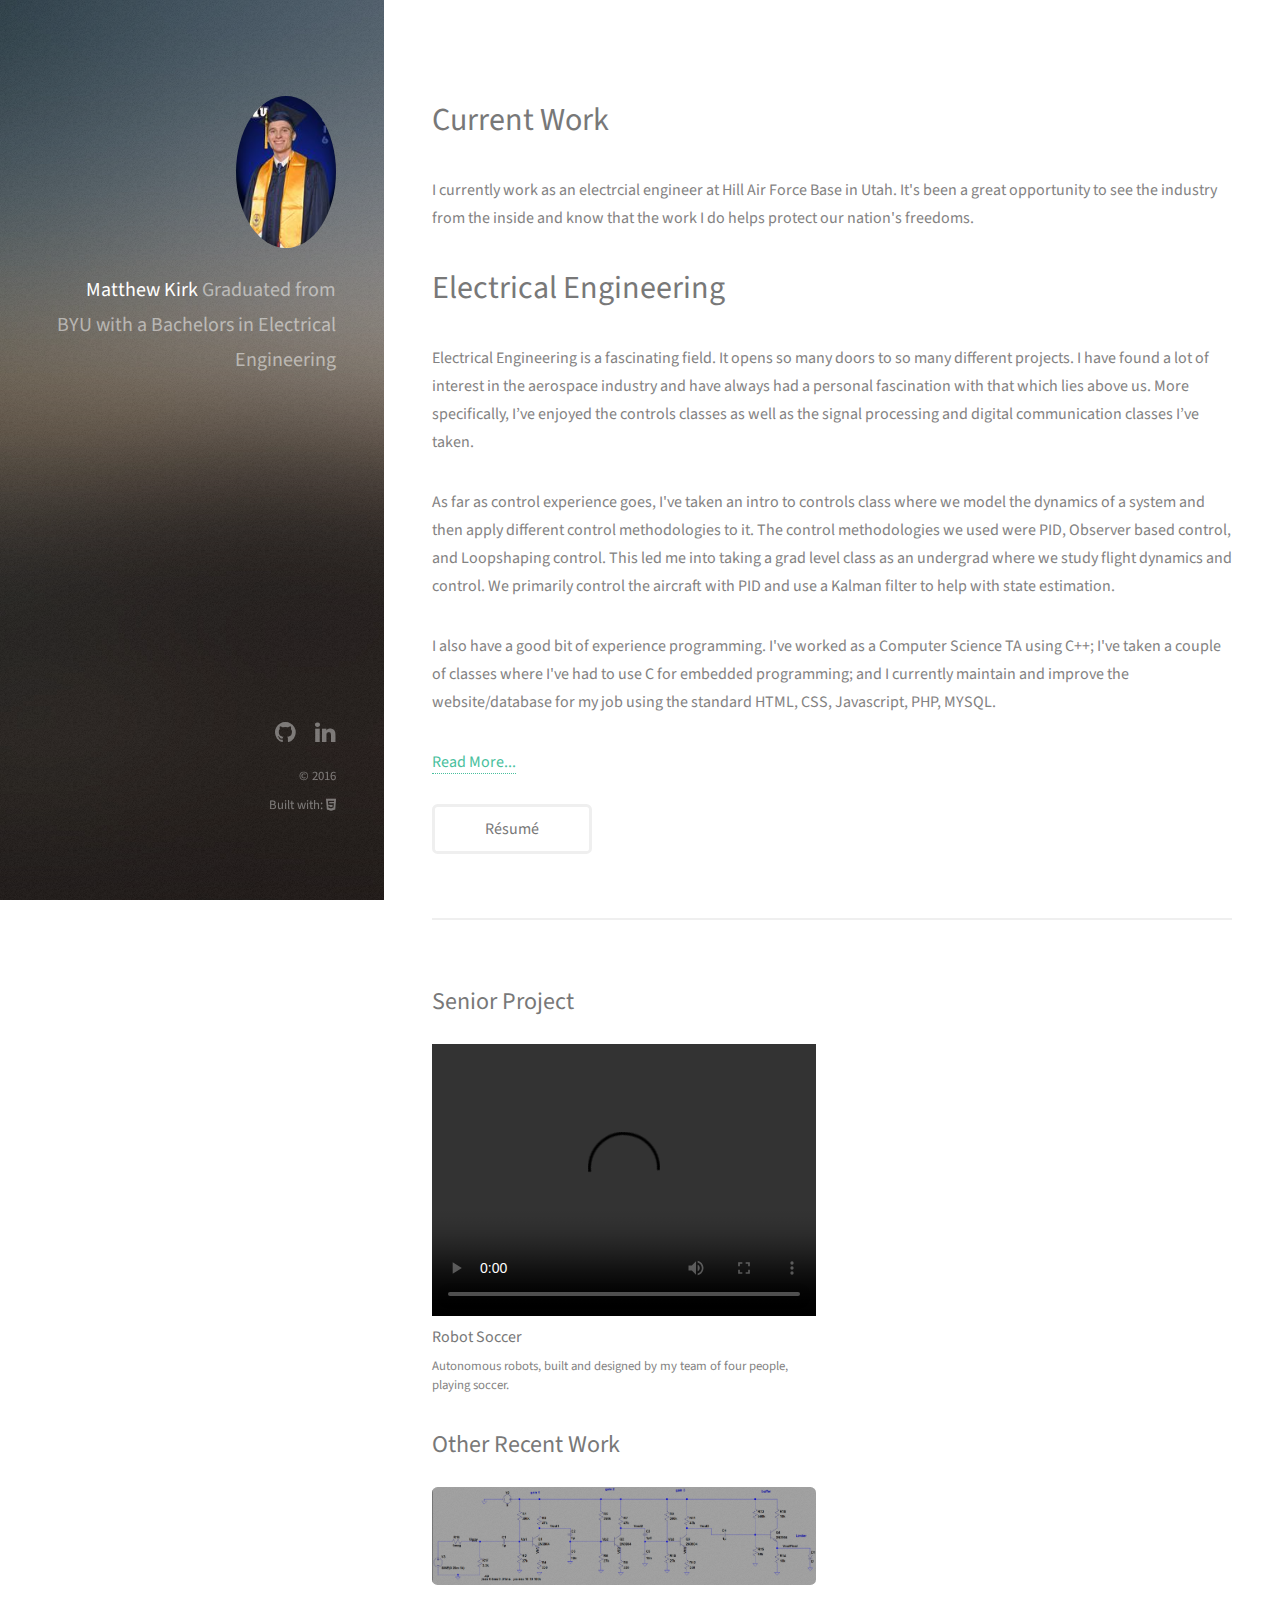
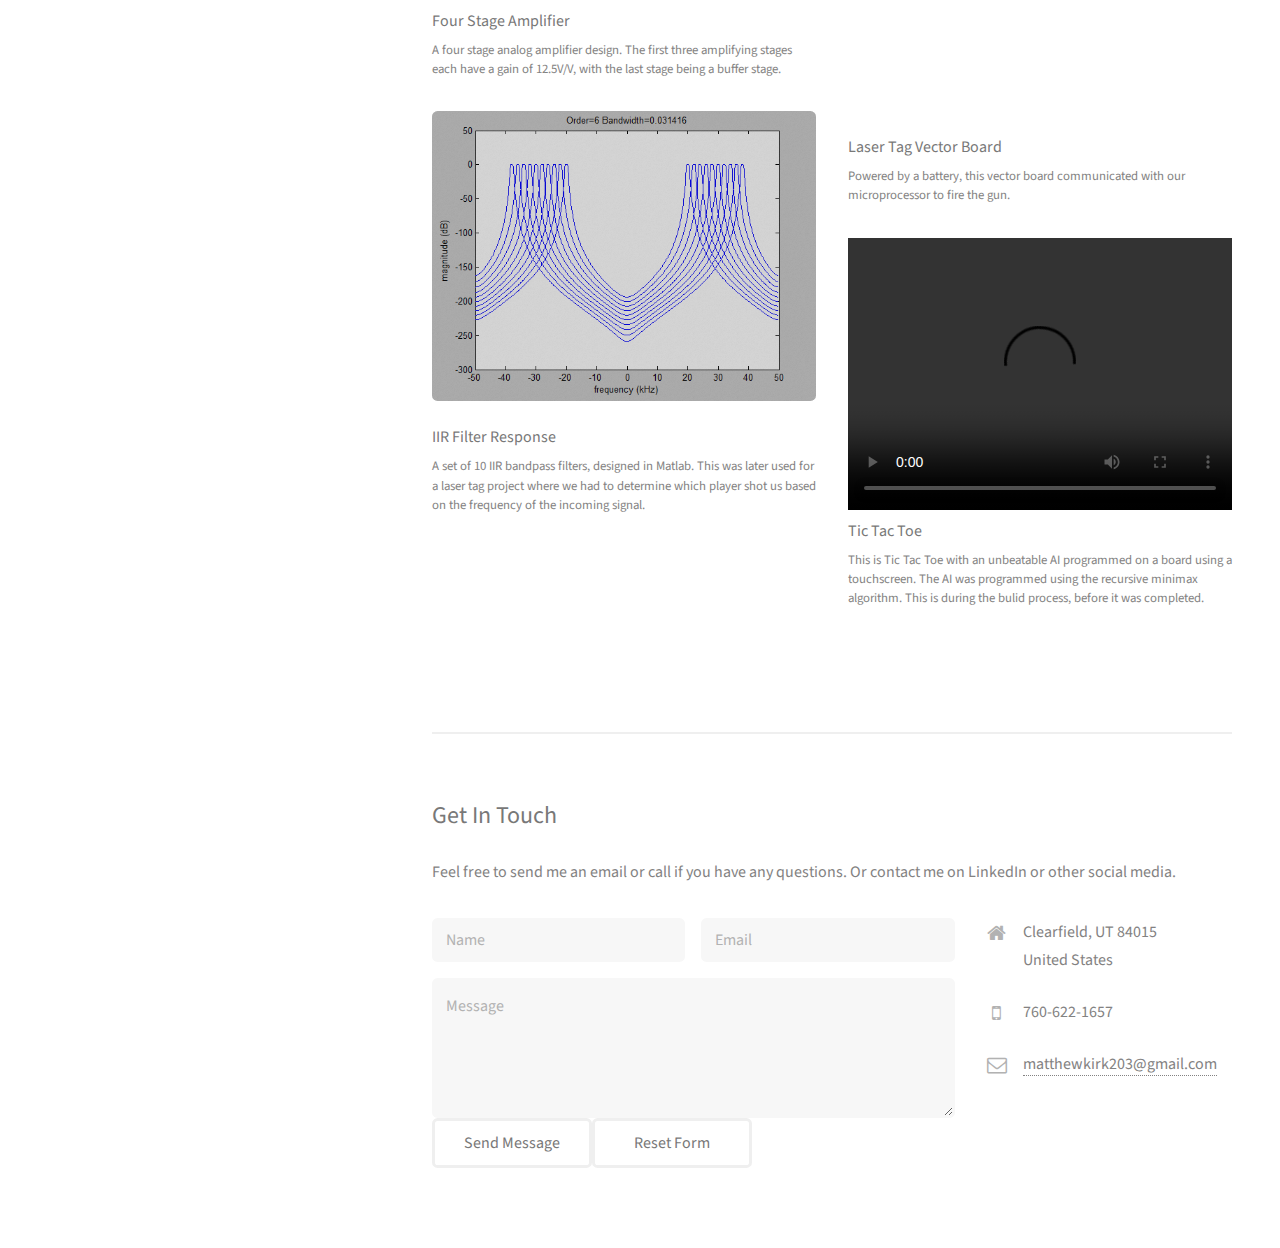
==== index.html @ 2cf7f34d "Initial Commit" ====
<!DOCTYPE HTML>
<!--
	Strata by HTML5 UP
	html5up.net | @n33co
	Free for personal and commercial use under the CCA 3.0 license (html5up.net/license)
-->
<html>
	<head>
	<script src="https://ajax.googleapis.com/ajax/libs/jquery/1.12.0/jquery.min.js"></script>
		<title>Matthew Kirk</title>
		<link rel="icon" type="image/png" href="images/PortraitCharmander.png">
		<meta charset="utf-8" />
		<meta name="viewport" content="width=device-width, initial-scale=1" />
		<!--[if lte IE 8]><script src="assets/js/ie/html5shiv.js"></script><![endif]-->
		<link rel="stylesheet" href="assets/css/main.css" />
		<!--[if lte IE 8]><link rel="stylesheet" href="assets/css/ie8.css" /><![endif]-->
	</head>
	<body id="top">

		<!-- Header -->
			<header id="header">
				<a href="#" class="image avatar"><img src="images/grad.jpg" alt="" /></a>
				<h1><strong>Matthew Kirk</strong><br />
				Graduated from BYU with a Bachelors in Electrical Engineering</h1><br />
			</header>

		<!-- Main -->
			<div id="main">

				<!-- One -->
					<section id="one">
						<header class="major">
							<h2>Current Work</h2>
						</header>
						<p>I currently work as an electrcial engineer at Hill Air Force Base in Utah. It's been a great opportunity to see the industry from the inside and know that the work I do helps protect our nation's freedoms.</p>
						<header class="major">
							<h2>Electrical Engineering</h2>
						</header>
						<p>Electrical Engineering is a fascinating field. It opens so many doors to so many different projects. I have found a lot of interest in the aerospace industry and have always had a personal fascination with that which lies above us. More specifically, I’ve enjoyed the controls classes as well as the signal processing and digital communication classes I’ve taken.</p>
						<p>As far as control experience goes, I've taken an intro to controls class where we model the dynamics of a system and then apply different control methodologies to it. The control methodologies we used were PID, Observer based control, and Loopshaping control. This led me into taking a grad level class as an undergrad where we study flight dynamics and control. We primarily control the aircraft with PID and use a Kalman filter to help with state estimation.</p>
						<p>I also have a good bit of experience programming. I've worked as a Computer Science TA using C++; I've taken a couple of classes where I've had to use C for embedded programming; and I currently maintain and improve the website/database for my job using the standard HTML, CSS, Javascript, PHP, MYSQL.</p>
						<a id="expand" href="javascript:void(0);" onclick="$('.more').toggle();$('#expand').toggleClass('active');">Read More...</a>
						<p hidden class="more">The McKay School of Education is one of the colleges on BYU campus. I spent a lot of time working as a CSR (Computer Support Representative).</br></br>

						The primary responsibility is supporting faculty and staff when they have issues with computers and technology; this can be anything from "how do I print" to "my computer won't turn on". Naturally, this lends itself to a lot of debugging and researching problems. Sometimes we can fix the problem, but sometimes we have to consult the University IT department, as we technically exist under them, so the problem may be with one of their services. If it's a hardware problem, we fix it if we can, but we will also ship things back to the manufacturer if it is under warranty.</br></br>

						In addition to helping faculty directly, the secondary objective is to improve our work environment by automating processes with deployment tools, scripts, etc, as well as maintaining servers, keeping track of inventory/users/licenses/etc. in our database, among other more granular things.</br></br>

						Personally, I've done just about everything. I started as being in charge of security, which largely involved me changing passwords on dozens of servers as well as patching security holes caused by outdated software and packages. I also managed group security permissions in Active Directory so people would only be able to log into certain computers or have access to certain folders on the server.</br></br>

						I also worked a lot on maintaining both the front end and back end of our database. We have a PHP and MYSQL back end and use HTML, CSS, Javascript, and jQuery for the front end. I had to figure out much of it by myself as I previously had little experience in anything web development, the code was almost entirely uncommented, and the guy that built most of it was leaving. I made several improvements and fixed bugs as they showed up.</br></br>

						I've also spent a good amount of time working with deployment tools such as Casper and SCCM as well as scripting (I prefer bash scripting to batch). That involved setting up policies to install software for faculty or lab machines, or to perform various maintenance such as cleaning up files from lab machines on a scheduled basis.</br></br>

						Right now I also maintain our servers. I schedule restarts, take snapshots, and apply patches when they need it. We have Windows, Mac, and Linux servers, but we have mostly Linux servers. But I don't only do that. I still write scripts and I still maintain the database when it needs it. Since I will be leaving in April, I've entered more of a training role. I help the newer employees get acquainted with our systems and try and capture the things I've learned into our wiki.</p></br></br>

						<ul class="actions">
							<li><input type="button" value="Résumé" onClick="window.open('resume/MatthewKirkResumeW2016.pdf');"></li>
						</ul>
					</section>

				<!-- Two -->
					<section id="two">
						<h2>Senior Project</h2>
						<div class="row">
							<article class="6u 12u$(xsmall) work-item">
								<video width="100%" height="272" controls>
									<source src="images/tictactoe.mp4" type="video/mp4">
									No video :(
								</video>
								<h3>Robot Soccer</h3>
								<p>Autonomous robots, built and designed by my team of four people, playing soccer.</p>
							</article>
						</div>
						<h2>Other Recent Work</h2>
						<div class="row">
							<article class="6u$ 12u$(xsmall) work-item">
								<a href="images/amplifier.png" class="image fit thumb"><img src="images/amplifier.png" alt="" /></a>
								<h3>Four Stage Amplifier</h3>
								<p>A four stage analog amplifier  design. The first three amplifying stages each have a gain of 12.5V/V, with the last stage being a buffer stage.</p>
							</article>
							<article class="6u 12u$(xsmall) work-item">
								<a href="images/iirFilters.png" class="image fit thumb"><img src="images/iirFilters.png" alt="" /></a>
								<h3>IIR Filter Response</h3>
								<p>A set of 10 IIR bandpass filters, designed in Matlab. This was later used for a laser tag project where we had to determine which player shot us based on the frequency of the incoming signal.</p>
							</article>
							<article class="6u 12u$(xsmall) work-item">
								<a href="images/vectorBoard.jpg" class="image fit thumb"><img src="images/vectorBoard.jpg" alt="" /></a>
								<h3>Laser Tag Vector Board</h3>
								<p>Powered by a battery, this vector board communicated with our microprocessor to fire the gun.</p>
							</article>
							<article class="6u 12u$(xsmall) work-item">
								<video width="100%" height="272" controls>
									<source src="images/tictactoe.mp4" type="video/mp4">
									No video :(
								</video>
								<h3>Tic Tac Toe</h3>
								<p>This is Tic Tac Toe with an unbeatable AI programmed on a board using a touchscreen. The AI was programmed using the recursive minimax algorithm. This is during the bulid process, before it was completed.</p>
							</article>
							<!--
							<article class="6u 12u$(xsmall) work-item">
								<a href="images/fulls/03.jpg" class="image fit thumb"><img src="images/thumbs/03.jpg" alt="" /></a>
								<h3>Tortor metus commodo</h3>
								<p>Lorem ipsum dolor sit amet nisl sed nullam feugiat.</p>
							</article>
							<article class="6u$ 12u$(xsmall) work-item">
								<a href="images/fulls/04.jpg" class="image fit thumb"><img src="images/thumbs/04.jpg" alt="" /></a>
								<h3>Quam neque phasellus</h3>
								<p>Lorem ipsum dolor sit amet nisl sed nullam feugiat.</p>
							</article>
							<article class="6u 12u$(xsmall) work-item">
								<a href="images/fulls/05.jpg" class="image fit thumb"><img src="images/thumbs/05.jpg" alt="" /></a>
								<h3>Nunc enim commodo aliquet</h3>
								<p>Lorem ipsum dolor sit amet nisl sed nullam feugiat.</p>
							</article>
							<article class="6u$ 12u$(xsmall) work-item">
								<a href="images/fulls/06.jpg" class="image fit thumb"><img src="images/thumbs/06.jpg" alt="" /></a>
								<h3>Risus ornare lacinia</h3>
								<p>Lorem ipsum dolor sit amet nisl sed nullam feugiat.</p>
							</article>
							-->
						</div>
						<ul class="actions">
							<li><a style="display:none" href="#" class="button">Full Portfolio</a></li>
						</ul>
					</section>

				<!-- Three -->
					<section id="three">
						<h2>Get In Touch</h2>
						<p>Feel free to send me an email or call if you have any questions. Or contact me on LinkedIn or other social media.</p>
						<div class="row">
							<div class="8u 12u$(small)">
								<form method="post" action="MAILTO:matthewkirk203@gmail.com">
									<div class="row uniform 50%">
										<div class="6u 12u$(xsmall)"><input type="text" name="name" id="name" placeholder="Name" /></div>
										<div class="6u$ 12u$(xsmall)"><input type="email" name="email" id="email" placeholder="Email" /></div>
										<div class="12u$"><textarea name="message" id="message" placeholder="Message" rows="4"></textarea></div>
									</div>
									<ul class="actions">
									<li><input type="submit" value="Send Message" /><input type="reset" value="Reset Form"</li>
								</ul>
								</form>
								
							</div>
							<div class="4u$ 12u$(small)">
								<ul class="labeled-icons">
									<li>
										<h3 class="icon fa-home"><span class="label">Address</span></h3>
										Clearfield, UT 84015<br />
										United States
									</li>
									<li>
										<h3 class="icon fa-mobile"><span class="label">Phone</span></h3>
										760-622-1657
									</li>
									<li>
										<h3 class="icon fa-envelope-o"><span class="label">Email</span></h3>
										<a href="#">matthewkirk203@gmail.com</a>
									</li>
								</ul>
							</div>
						</div>
					</section>

				<!-- Four -->
				<!--
					<section id="four">
						<h2>Elements</h2>

						<section>
							<h4>Text</h4>
							<p>This is <b>bold</b> and this is <strong>strong</strong>. This is <i>italic</i> and this is <em>emphasized</em>.
							This is <sup>superscript</sup> text and this is <sub>subscript</sub> text.
							This is <u>underlined</u> and this is code: <code>for (;;) { ... }</code>. Finally, <a href="#">this is a link</a>.</p>
							<hr />
							<header>
								<h4>Heading with a Subtitle</h4>
								<p>Lorem ipsum dolor sit amet nullam id egestas urna aliquam</p>
							</header>
							<p>Nunc lacinia ante nunc ac lobortis. Interdum adipiscing gravida odio porttitor sem non mi integer non faucibus ornare mi ut ante amet placerat aliquet. Volutpat eu sed ante lacinia sapien lorem accumsan varius montes viverra nibh in adipiscing blandit tempus accumsan.</p>
							<header>
								<h5>Heading with a Subtitle</h5>
								<p>Lorem ipsum dolor sit amet nullam id egestas urna aliquam</p>
							</header>
							<p>Nunc lacinia ante nunc ac lobortis. Interdum adipiscing gravida odio porttitor sem non mi integer non faucibus ornare mi ut ante amet placerat aliquet. Volutpat eu sed ante lacinia sapien lorem accumsan varius montes viverra nibh in adipiscing blandit tempus accumsan.</p>
							<hr />
							<h2>Heading Level 2</h2>
							<h3>Heading Level 3</h3>
							<h4>Heading Level 4</h4>
							<h5>Heading Level 5</h5>
							<h6>Heading Level 6</h6>
							<hr />
							<h5>Blockquote</h5>
							<blockquote>Fringilla nisl. Donec accumsan interdum nisi, quis tincidunt felis sagittis eget tempus euismod. Vestibulum ante ipsum primis in faucibus vestibulum. Blandit adipiscing eu felis iaculis volutpat ac adipiscing accumsan faucibus. Vestibulum ante ipsum primis in faucibus lorem ipsum dolor sit amet nullam adipiscing eu felis.</blockquote>
							<h5>Preformatted</h5>
							<pre><code>i = 0;

while (!deck.isInOrder()) {
print 'Iteration ' + i;
deck.shuffle();
i++;
}

print 'It took ' + i + ' iterations to sort the deck.';</code></pre>
						</section>

						<section>
							<h4>Lists</h4>
							<div class="row">
								<div class="6u 12u$(xsmall)">
									<h5>Unordered</h5>
									<ul>
										<li>Dolor pulvinar etiam magna etiam.</li>
										<li>Sagittis adipiscing lorem eleifend.</li>
										<li>Felis enim feugiat dolore viverra.</li>
									</ul>
									<h5>Alternate</h5>
									<ul class="alt">
										<li>Dolor pulvinar etiam magna etiam.</li>
										<li>Sagittis adipiscing lorem eleifend.</li>
										<li>Felis enim feugiat dolore viverra.</li>
									</ul>
								</div>
								<div class="6u$ 12u$(xsmall)">
									<h5>Ordered</h5>
									<ol>
										<li>Dolor pulvinar etiam magna etiam.</li>
										<li>Etiam vel felis at lorem sed viverra.</li>
										<li>Felis enim feugiat dolore viverra.</li>
										<li>Dolor pulvinar etiam magna etiam.</li>
										<li>Etiam vel felis at lorem sed viverra.</li>
										<li>Felis enim feugiat dolore viverra.</li>
									</ol>
									<h5>Icons</h5>
									<ul class="icons">
										<li><a href="#" class="icon fa-twitter"><span class="label">Twitter</span></a></li>
										<li><a href="#" class="icon fa-facebook"><span class="label">Facebook</span></a></li>
										<li><a href="#" class="icon fa-instagram"><span class="label">Instagram</span></a></li>
										<li><a href="#" class="icon fa-github"><span class="label">Github</span></a></li>
										<li><a href="#" class="icon fa-dribbble"><span class="label">Dribbble</span></a></li>
										<li><a href="#" class="icon fa-tumblr"><span class="label">Tumblr</span></a></li>
									</ul>
								</div>
							</div>
							<h5>Actions</h5>
							<ul class="actions">
								<li><a href="#" class="button special">Default</a></li>
								<li><a href="#" class="button">Default</a></li>
							</ul>
							<ul class="actions small">
								<li><a href="#" class="button special small">Small</a></li>
								<li><a href="#" class="button small">Small</a></li>
							</ul>
							<div class="row">
								<div class="6u 12u$(small)">
									<ul class="actions vertical">
										<li><a href="#" class="button special">Default</a></li>
										<li><a href="#" class="button">Default</a></li>
									</ul>
								</div>
								<div class="6u$ 12u$(small)">
									<ul class="actions vertical small">
										<li><a href="#" class="button special small">Small</a></li>
										<li><a href="#" class="button small">Small</a></li>
									</ul>
								</div>
								<div class="6u 12u$(small)">
									<ul class="actions vertical">
										<li><a href="#" class="button special fit">Default</a></li>
										<li><a href="#" class="button fit">Default</a></li>
									</ul>
								</div>
								<div class="6u$ 12u$(small)">
									<ul class="actions vertical small">
										<li><a href="#" class="button special small fit">Small</a></li>
										<li><a href="#" class="button small fit">Small</a></li>
									</ul>
								</div>
							</div>
						</section>

						<section>
							<h4>Table</h4>
							<h5>Default</h5>
							<div class="table-wrapper">
								<table>
									<thead>
										<tr>
											<th>Name</th>
											<th>Description</th>
											<th>Price</th>
										</tr>
									</thead>
									<tbody>
										<tr>
											<td>Item One</td>
											<td>Ante turpis integer aliquet porttitor.</td>
											<td>29.99</td>
										</tr>
										<tr>
											<td>Item Two</td>
											<td>Vis ac commodo adipiscing arcu aliquet.</td>
											<td>19.99</td>
										</tr>
										<tr>
											<td>Item Three</td>
											<td> Morbi faucibus arcu accumsan lorem.</td>
											<td>29.99</td>
										</tr>
										<tr>
											<td>Item Four</td>
											<td>Vitae integer tempus condimentum.</td>
											<td>19.99</td>
										</tr>
										<tr>
											<td>Item Five</td>
											<td>Ante turpis integer aliquet porttitor.</td>
											<td>29.99</td>
										</tr>
									</tbody>
									<tfoot>
										<tr>
											<td colspan="2"></td>
											<td>100.00</td>
										</tr>
									</tfoot>
								</table>
							</div>

							<h5>Alternate</h5>
							<div class="table-wrapper">
								<table class="alt">
									<thead>
										<tr>
											<th>Name</th>
											<th>Description</th>
											<th>Price</th>
										</tr>
									</thead>
									<tbody>
										<tr>
											<td>Item One</td>
											<td>Ante turpis integer aliquet porttitor.</td>
											<td>29.99</td>
										</tr>
										<tr>
											<td>Item Two</td>
											<td>Vis ac commodo adipiscing arcu aliquet.</td>
											<td>19.99</td>
										</tr>
										<tr>
											<td>Item Three</td>
											<td> Morbi faucibus arcu accumsan lorem.</td>
											<td>29.99</td>
										</tr>
										<tr>
											<td>Item Four</td>
											<td>Vitae integer tempus condimentum.</td>
											<td>19.99</td>
										</tr>
										<tr>
											<td>Item Five</td>
											<td>Ante turpis integer aliquet porttitor.</td>
											<td>29.99</td>
										</tr>
									</tbody>
									<tfoot>
										<tr>
											<td colspan="2"></td>
											<td>100.00</td>
										</tr>
									</tfoot>
								</table>
							</div>
						</section>

						<section>
							<h4>Buttons</h4>
							<ul class="actions">
								<li><a href="#" class="button special">Special</a></li>
								<li><a href="#" class="button">Default</a></li>
							</ul>
							<ul class="actions">
								<li><a href="#" class="button big">Big</a></li>
								<li><a href="#" class="button">Default</a></li>
								<li><a href="#" class="button small">Small</a></li>
							</ul>
							<ul class="actions fit">
								<li><a href="#" class="button special fit">Fit</a></li>
								<li><a href="#" class="button fit">Fit</a></li>
							</ul>
							<ul class="actions fit small">
								<li><a href="#" class="button special fit small">Fit + Small</a></li>
								<li><a href="#" class="button fit small">Fit + Small</a></li>
							</ul>
							<ul class="actions">
								<li><a href="#" class="button special icon fa-download">Icon</a></li>
								<li><a href="#" class="button icon fa-download">Icon</a></li>
							</ul>
							<ul class="actions">
								<li><span class="button special disabled">Special</span></li>
								<li><span class="button disabled">Default</span></li>
							</ul>
						</section>

						<section>
							<h4>Form</h4>
							<form method="post" action="#">
								<div class="row uniform 50%">
									<div class="6u 12u$(xsmall)">
										<input type="text" name="demo-name" id="demo-name" value="" placeholder="Name" />
									</div>
									<div class="6u$ 12u$(xsmall)">
										<input type="email" name="demo-email" id="demo-email" value="" placeholder="Email" />
									</div>
									<div class="12u$">
										<div class="select-wrapper">
											<select name="demo-category" id="demo-category">
												<option value="">- Category -</option>
												<option value="1">Manufacturing</option>
												<option value="1">Shipping</option>
												<option value="1">Administration</option>
												<option value="1">Human Resources</option>
											</select>
										</div>
									</div>
									<div class="4u 12u$(small)">
										<input type="radio" id="demo-priority-low" name="demo-priority" checked>
										<label for="demo-priority-low">Low Priority</label>
									</div>
									<div class="4u 12u$(small)">
										<input type="radio" id="demo-priority-normal" name="demo-priority">
										<label for="demo-priority-normal">Normal Priority</label>
									</div>
									<div class="4u$ 12u(small)">
										<input type="radio" id="demo-priority-high" name="demo-priority">
										<label for="demo-priority-high">High Priority</label>
									</div>
									<div class="6u 12u$(small)">
										<input type="checkbox" id="demo-copy" name="demo-copy">
										<label for="demo-copy">Email me a copy of this message</label>
									</div>
									<div class="6u$ 12u$(small)">
										<input type="checkbox" id="demo-human" name="demo-human" checked>
										<label for="demo-human">I am a human and not a robot</label>
									</div>
									<div class="12u$">
										<textarea name="demo-message" id="demo-message" placeholder="Enter your message" rows="6"></textarea>
									</div>
									<div class="12u$">
										<ul class="actions">
											<li><input type="submit" value="Send Message" class="special" /></li>
											<li><input type="reset" value="Reset" /></li>
										</ul>
									</div>
								</div>
							</form>
						</section>

						<section>
							<h4>Image</h4>
							<h5>Fit</h5>
							<div class="box alt">
								<div class="row 50% uniform">
									<div class="12u$"><span class="image fit"><img src="images/fulls/05.jpg" alt="" /></span></div>
									<div class="4u"><span class="image fit"><img src="images/thumbs/01.jpg" alt="" /></span></div>
									<div class="4u"><span class="image fit"><img src="images/thumbs/02.jpg" alt="" /></span></div>
									<div class="4u$"><span class="image fit"><img src="images/thumbs/03.jpg" alt="" /></span></div>
									<div class="4u"><span class="image fit"><img src="images/thumbs/04.jpg" alt="" /></span></div>
									<div class="4u"><span class="image fit"><img src="images/thumbs/05.jpg" alt="" /></span></div>
									<div class="4u$"><span class="image fit"><img src="images/thumbs/06.jpg" alt="" /></span></div>
									<div class="4u"><span class="image fit"><img src="images/thumbs/03.jpg" alt="" /></span></div>
									<div class="4u"><span class="image fit"><img src="images/thumbs/02.jpg" alt="" /></span></div>
									<div class="4u$"><span class="image fit"><img src="images/thumbs/01.jpg" alt="" /></span></div>
								</div>
							</div>
							<h5>Left &amp; Right</h5>
							<p><span class="image left"><img src="images/avatar.jpg" alt="" /></span>Fringilla nisl. Donec accumsan interdum nisi, quis tincidunt felis sagittis eget. tempus euismod. Vestibulum ante ipsum primis in faucibus vestibulum. Blandit adipiscing eu felis iaculis volutpat ac adipiscing accumsan eu faucibus. Integer ac pellentesque praesent tincidunt felis sagittis eget. tempus euismod. Vestibulum ante ipsum primis in faucibus vestibulum. Blandit adipiscing eu felis iaculis volutpat ac adipiscing accumsan eu faucibus. Integer ac pellentesque praesent. Donec accumsan interdum nisi, quis tincidunt felis sagittis eget. tempus euismod. Vestibulum ante ipsum primis in faucibus vestibulum. Blandit adipiscing eu felis iaculis volutpat ac adipiscing accumsan eu faucibus. Integer ac pellentesque praesent tincidunt felis sagittis eget. tempus euismod. Vestibulum ante ipsum primis in faucibus vestibulum. Blandit adipiscing eu felis iaculis volutpat ac adipiscing accumsan eu faucibus. Integer ac pellentesque praesent.</p>
							<p><span class="image right"><img src="images/avatar.jpg" alt="" /></span>Fringilla nisl. Donec accumsan interdum nisi, quis tincidunt felis sagittis eget. tempus euismod. Vestibulum ante ipsum primis in faucibus vestibulum. Blandit adipiscing eu felis iaculis volutpat ac adipiscing accumsan eu faucibus. Integer ac pellentesque praesent tincidunt felis sagittis eget. tempus euismod. Vestibulum ante ipsum primis in faucibus vestibulum. Blandit adipiscing eu felis iaculis volutpat ac adipiscing accumsan eu faucibus. Integer ac pellentesque praesent. Donec accumsan interdum nisi, quis tincidunt felis sagittis eget. tempus euismod. Vestibulum ante ipsum primis in faucibus vestibulum. Blandit adipiscing eu felis iaculis volutpat ac adipiscing accumsan eu faucibus. Integer ac pellentesque praesent tincidunt felis sagittis eget. tempus euismod. Vestibulum ante ipsum primis in faucibus vestibulum. Blandit adipiscing eu felis iaculis volutpat ac adipiscing accumsan eu faucibus. Integer ac pellentesque praesent.</p>
						</section>

					</section>
				-->

			</div>

		<!-- Footer -->
			<footer id="footer">
				<ul class="icons">
					<!--<li><a href="https://twitter.com/matthewkirk203" class="icon fa-twitter"><span class="label">Twitter</span></a></li>-->
					<li><a href="https://github.com/matthewkirk203" class="icon fa-github"><span class="label">Github</span></a></li>
					<li><a href="https://www.linkedin.com/pub/matthew-kirk/a5/b7a/603" class="icon fa-linkedin"><span class="label">LinkedIn</span></a></li>
					<!--<li><a href="#" class="icon fa-facebook"><span class="label">Facebook</span></a></li>-->
				</ul>
				<ul class="copyright">
					<li>&copy; 2016</li><li>Built with: <a href="#" class="icon fa-html5"><span class="label">HTML5</span></a></li>
				</ul>
			</footer>

		<!-- Scripts -->
			<script src="assets/js/jquery.min.js"></script>
			<script src="assets/js/jquery.poptrox.min.js"></script>
			<script src="assets/js/skel.min.js"></script>
			<script src="assets/js/util.js"></script>
			<!--[if lte IE 8]><script src="assets/js/ie/respond.min.js"></script><![endif]-->
			<script src="assets/js/main.js"></script>

	</body>
</html>
---- assets/css/main.css ----
@import url("font-awesome.min.css");
@import url("http://fonts.googleapis.com/css?family=Source+Sans+Pro:400,400italic");

/*
	Strata by HTML5 UP
	html5up.net | @n33co
	Free for personal and commercial use under the CCA 3.0 license (html5up.net/license)
*/

/* Reset */

	html, body, div, span, applet, object, iframe, h1, h2, h3, h4, h5, h6, p, blockquote, pre, a, abbr, acronym, address, big, cite, code, del, dfn, em, img, ins, kbd, q, s, samp, small, strike, strong, sub, sup, tt, var, b, u, i, center, dl, dt, dd, ol, ul, li, fieldset, form, label, legend, table, caption, tbody, tfoot, thead, tr, th, td, article, aside, canvas, details, embed, figure, figcaption, footer, header, hgroup, menu, nav, output, ruby, section, summary, time, mark, audio, video {
		margin: 0;
		padding: 0;
		border: 0;
		font-size: 100%;
		font: inherit;
		vertical-align: baseline;
	}

	article, aside, details, figcaption, figure, footer, header, hgroup, menu, nav, section {
		display: block;
	}

	body {
		line-height: 1;
	}

	ol, ul {
		list-style: none;
	}

	blockquote, q {
		quotes: none;
	}

	blockquote:before, blockquote:after, q:before, q:after {
		content: '';
		content: none;
	}

	table {
		border-collapse: collapse;
		border-spacing: 0;
	}

	body {
		-webkit-text-size-adjust: none;
	}

/* Box Model */

	*, *:before, *:after {
		-moz-box-sizing: border-box;
		-webkit-box-sizing: border-box;
		box-sizing: border-box;
	}

/* Containers */

	.container {
		margin-left: auto;
		margin-right: auto;
	}

	.container.\31 25\25 {
		width: 100%;
		max-width: 1200px;
		min-width: 960px;
	}

	.container.\37 5\25 {
		width: 720px;
	}

	.container.\35 0\25 {
		width: 480px;
	}

	.container.\32 5\25 {
		width: 240px;
	}

	.container {
		width: 960px;
	}

	@media screen and (max-width: 1800px) {

		.container.\31 25\25 {
			width: 100%;
			max-width: 1200px;
			min-width: 960px;
		}

		.container.\37 5\25 {
			width: 720px;
		}

		.container.\35 0\25 {
			width: 480px;
		}

		.container.\32 5\25 {
			width: 240px;
		}

		.container {
			width: 960px;
		}

	}

	@media screen and (max-width: 1280px) {

		.container.\31 25\25 {
			width: 100%;
			max-width: 1200px;
			min-width: 960px;
		}

		.container.\37 5\25 {
			width: 720px;
		}

		.container.\35 0\25 {
			width: 480px;
		}

		.container.\32 5\25 {
			width: 240px;
		}

		.container {
			width: 960px;
		}

	}

	@media screen and (max-width: 980px) {

		.container.\31 25\25 {
			width: 100%;
			max-width: 1200px;
			min-width: 960px;
		}

		.container.\37 5\25 {
			width: 720px;
		}

		.container.\35 0\25 {
			width: 480px;
		}

		.container.\32 5\25 {
			width: 240px;
		}

		.container {
			width: 960px;
		}

	}

	@media screen and (max-width: 736px) {

		.container.\31 25\25 {
			width: 100%;
			max-width: 1200px;
			min-width: 960px;
		}

		.container.\37 5\25 {
			width: 720px;
		}

		.container.\35 0\25 {
			width: 480px;
		}

		.container.\32 5\25 {
			width: 240px;
		}

		.container {
			width: 960px;
		}

	}

	@media screen and (max-width: 480px) {

		.container.\31 25\25 {
			width: 100%;
			max-width: 1200px;
			min-width: 960px;
		}

		.container.\37 5\25 {
			width: 720px;
		}

		.container.\35 0\25 {
			width: 480px;
		}

		.container.\32 5\25 {
			width: 240px;
		}

		.container {
			width: 960px;
		}

	}

/* Grid */

	.row {
		border-bottom: solid 1px transparent;
		-moz-box-sizing: border-box;
		-webkit-box-sizing: border-box;
		box-sizing: border-box;
	}

	.row > * {
		float: left;
		-moz-box-sizing: border-box;
		-webkit-box-sizing: border-box;
		box-sizing: border-box;
	}

	.row:after, .row:before {
		content: '';
		display: block;
		clear: both;
		height: 0;
	}

	.row.uniform > * > :first-child {
		margin-top: 0;
	}

	.row.uniform > * > :last-child {
		margin-bottom: 0;
	}

	.row.\30 \25 > * {
		padding: 0 0 0 0em;
	}

	.row.\30 \25 {
		margin: 0 0 -1px 0em;
	}

	.row.uniform.\30 \25 > * {
		padding: 0em 0 0 0em;
	}

	.row.uniform.\30 \25 {
		margin: 0em 0 -1px 0em;
	}

	.row > * {
		padding: 0 0 0 2.5em;
	}

	.row {
		margin: 0 0 -1px -2.5em;
	}

	.row.uniform > * {
		padding: 2.5em 0 0 2.5em;
	}

	.row.uniform {
		margin: -2.5em 0 -1px -2.5em;
	}

	.row.\32 00\25 > * {
		padding: 0 0 0 5em;
	}

	.row.\32 00\25 {
		margin: 0 0 -1px -5em;
	}

	.row.uniform.\32 00\25 > * {
		padding: 5em 0 0 5em;
	}

	.row.uniform.\32 00\25 {
		margin: -5em 0 -1px -5em;
	}

	.row.\31 50\25 > * {
		padding: 0 0 0 3.75em;
	}

	.row.\31 50\25 {
		margin: 0 0 -1px -3.75em;
	}

	.row.uniform.\31 50\25 > * {
		padding: 3.75em 0 0 3.75em;
	}

	.row.uniform.\31 50\25 {
		margin: -3.75em 0 -1px -3.75em;
	}

	.row.\35 0\25 > * {
		padding: 0 0 0 1.25em;
	}

	.row.\35 0\25 {
		margin: 0 0 -1px -1.25em;
	}

	.row.uniform.\35 0\25 > * {
		padding: 1.25em 0 0 1.25em;
	}

	.row.uniform.\35 0\25 {
		margin: -1.25em 0 -1px -1.25em;
	}

	.row.\32 5\25 > * {
		padding: 0 0 0 0.625em;
	}

	.row.\32 5\25 {
		margin: 0 0 -1px -0.625em;
	}

	.row.uniform.\32 5\25 > * {
		padding: 0.625em 0 0 0.625em;
	}

	.row.uniform.\32 5\25 {
		margin: -0.625em 0 -1px -0.625em;
	}

	.\31 2u, .\31 2u\24 {
		width: 100%;
		clear: none;
		margin-left: 0;
	}

	.\31 1u, .\31 1u\24 {
		width: 91.6666666667%;
		clear: none;
		margin-left: 0;
	}

	.\31 0u, .\31 0u\24 {
		width: 83.3333333333%;
		clear: none;
		margin-left: 0;
	}

	.\39 u, .\39 u\24 {
		width: 75%;
		clear: none;
		margin-left: 0;
	}

	.\38 u, .\38 u\24 {
		width: 66.6666666667%;
		clear: none;
		margin-left: 0;
	}

	.\37 u, .\37 u\24 {
		width: 58.3333333333%;
		clear: none;
		margin-left: 0;
	}

	.\36 u, .\36 u\24 {
		width: 50%;
		clear: none;
		margin-left: 0;
	}

	.\35 u, .\35 u\24 {
		width: 41.6666666667%;
		clear: none;
		margin-left: 0;
	}

	.\34 u, .\34 u\24 {
		width: 33.3333333333%;
		clear: none;
		margin-left: 0;
	}

	.\33 u, .\33 u\24 {
		width: 25%;
		clear: none;
		margin-left: 0;
	}

	.\32 u, .\32 u\24 {
		width: 16.6666666667%;
		clear: none;
		margin-left: 0;
	}

	.\31 u, .\31 u\24 {
		width: 8.3333333333%;
		clear: none;
		margin-left: 0;
	}

	.\31 2u\24 + *,
	.\31 1u\24 + *,
	.\31 0u\24 + *,
	.\39 u\24 + *,
	.\38 u\24 + *,
	.\37 u\24 + *,
	.\36 u\24 + *,
	.\35 u\24 + *,
	.\34 u\24 + *,
	.\33 u\24 + *,
	.\32 u\24 + *,
	.\31 u\24 + * {
		clear: left;
	}

	.\-11u {
		margin-left: 91.66667%;
	}

	.\-10u {
		margin-left: 83.33333%;
	}

	.\-9u {
		margin-left: 75%;
	}

	.\-8u {
		margin-left: 66.66667%;
	}

	.\-7u {
		margin-left: 58.33333%;
	}

	.\-6u {
		margin-left: 50%;
	}

	.\-5u {
		margin-left: 41.66667%;
	}

	.\-4u {
		margin-left: 33.33333%;
	}

	.\-3u {
		margin-left: 25%;
	}

	.\-2u {
		margin-left: 16.66667%;
	}

	.\-1u {
		margin-left: 8.33333%;
	}

	@media screen and (max-width: 1800px) {

		.row > * {
			padding: 0 0 0 2.5em;
		}

		.row {
			margin: 0 0 -1px -2.5em;
		}

		.row.uniform > * {
			padding: 2.5em 0 0 2.5em;
		}

		.row.uniform {
			margin: -2.5em 0 -1px -2.5em;
		}

		.row.\32 00\25 > * {
			padding: 0 0 0 5em;
		}

		.row.\32 00\25 {
			margin: 0 0 -1px -5em;
		}

		.row.uniform.\32 00\25 > * {
			padding: 5em 0 0 5em;
		}

		.row.uniform.\32 00\25 {
			margin: -5em 0 -1px -5em;
		}

		.row.\31 50\25 > * {
			padding: 0 0 0 3.75em;
		}

		.row.\31 50\25 {
			margin: 0 0 -1px -3.75em;
		}

		.row.uniform.\31 50\25 > * {
			padding: 3.75em 0 0 3.75em;
		}

		.row.uniform.\31 50\25 {
			margin: -3.75em 0 -1px -3.75em;
		}

		.row.\35 0\25 > * {
			padding: 0 0 0 1.25em;
		}

		.row.\35 0\25 {
			margin: 0 0 -1px -1.25em;
		}

		.row.uniform.\35 0\25 > * {
			padding: 1.25em 0 0 1.25em;
		}

		.row.uniform.\35 0\25 {
			margin: -1.25em 0 -1px -1.25em;
		}

		.row.\32 5\25 > * {
			padding: 0 0 0 0.625em;
		}

		.row.\32 5\25 {
			margin: 0 0 -1px -0.625em;
		}

		.row.uniform.\32 5\25 > * {
			padding: 0.625em 0 0 0.625em;
		}

		.row.uniform.\32 5\25 {
			margin: -0.625em 0 -1px -0.625em;
		}

		.\31 2u\28xlarge\29, .\31 2u\24\28xlarge\29 {
			width: 100%;
			clear: none;
			margin-left: 0;
		}

		.\31 1u\28xlarge\29, .\31 1u\24\28xlarge\29 {
			width: 91.6666666667%;
			clear: none;
			margin-left: 0;
		}

		.\31 0u\28xlarge\29, .\31 0u\24\28xlarge\29 {
			width: 83.3333333333%;
			clear: none;
			margin-left: 0;
		}

		.\39 u\28xlarge\29, .\39 u\24\28xlarge\29 {
			width: 75%;
			clear: none;
			margin-left: 0;
		}

		.\38 u\28xlarge\29, .\38 u\24\28xlarge\29 {
			width: 66.6666666667%;
			clear: none;
			margin-left: 0;
		}

		.\37 u\28xlarge\29, .\37 u\24\28xlarge\29 {
			width: 58.3333333333%;
			clear: none;
			margin-left: 0;
		}

		.\36 u\28xlarge\29, .\36 u\24\28xlarge\29 {
			width: 50%;
			clear: none;
			margin-left: 0;
		}

		.\35 u\28xlarge\29, .\35 u\24\28xlarge\29 {
			width: 41.6666666667%;
			clear: none;
			margin-left: 0;
		}

		.\34 u\28xlarge\29, .\34 u\24\28xlarge\29 {
			width: 33.3333333333%;
			clear: none;
			margin-left: 0;
		}

		.\33 u\28xlarge\29, .\33 u\24\28xlarge\29 {
			width: 25%;
			clear: none;
			margin-left: 0;
		}

		.\32 u\28xlarge\29, .\32 u\24\28xlarge\29 {
			width: 16.6666666667%;
			clear: none;
			margin-left: 0;
		}

		.\31 u\28xlarge\29, .\31 u\24\28xlarge\29 {
			width: 8.3333333333%;
			clear: none;
			margin-left: 0;
		}

		.\31 2u\24\28xlarge\29 + *,
		.\31 1u\24\28xlarge\29 + *,
		.\31 0u\24\28xlarge\29 + *,
		.\39 u\24\28xlarge\29 + *,
		.\38 u\24\28xlarge\29 + *,
		.\37 u\24\28xlarge\29 + *,
		.\36 u\24\28xlarge\29 + *,
		.\35 u\24\28xlarge\29 + *,
		.\34 u\24\28xlarge\29 + *,
		.\33 u\24\28xlarge\29 + *,
		.\32 u\24\28xlarge\29 + *,
		.\31 u\24\28xlarge\29 + * {
			clear: left;
		}

		.\-11u\28xlarge\29 {
			margin-left: 91.66667%;
		}

		.\-10u\28xlarge\29 {
			margin-left: 83.33333%;
		}

		.\-9u\28xlarge\29 {
			margin-left: 75%;
		}

		.\-8u\28xlarge\29 {
			margin-left: 66.66667%;
		}

		.\-7u\28xlarge\29 {
			margin-left: 58.33333%;
		}

		.\-6u\28xlarge\29 {
			margin-left: 50%;
		}

		.\-5u\28xlarge\29 {
			margin-left: 41.66667%;
		}

		.\-4u\28xlarge\29 {
			margin-left: 33.33333%;
		}

		.\-3u\28xlarge\29 {
			margin-left: 25%;
		}

		.\-2u\28xlarge\29 {
			margin-left: 16.66667%;
		}

		.\-1u\28xlarge\29 {
			margin-left: 8.33333%;
		}

	}

	@media screen and (max-width: 1280px) {

		.row > * {
			padding: 0 0 0 2em;
		}

		.row {
			margin: 0 0 -1px -2em;
		}

		.row.uniform > * {
			padding: 2em 0 0 2em;
		}

		.row.uniform {
			margin: -2em 0 -1px -2em;
		}

		.row.\32 00\25 > * {
			padding: 0 0 0 4em;
		}

		.row.\32 00\25 {
			margin: 0 0 -1px -4em;
		}

		.row.uniform.\32 00\25 > * {
			padding: 4em 0 0 4em;
		}

		.row.uniform.\32 00\25 {
			margin: -4em 0 -1px -4em;
		}

		.row.\31 50\25 > * {
			padding: 0 0 0 3em;
		}

		.row.\31 50\25 {
			margin: 0 0 -1px -3em;
		}

		.row.uniform.\31 50\25 > * {
			padding: 3em 0 0 3em;
		}

		.row.uniform.\31 50\25 {
			margin: -3em 0 -1px -3em;
		}

		.row.\35 0\25 > * {
			padding: 0 0 0 1em;
		}

		.row.\35 0\25 {
			margin: 0 0 -1px -1em;
		}

		.row.uniform.\35 0\25 > * {
			padding: 1em 0 0 1em;
		}

		.row.uniform.\35 0\25 {
			margin: -1em 0 -1px -1em;
		}

		.row.\32 5\25 > * {
			padding: 0 0 0 0.5em;
		}

		.row.\32 5\25 {
			margin: 0 0 -1px -0.5em;
		}

		.row.uniform.\32 5\25 > * {
			padding: 0.5em 0 0 0.5em;
		}

		.row.uniform.\32 5\25 {
			margin: -0.5em 0 -1px -0.5em;
		}

		.\31 2u\28large\29, .\31 2u\24\28large\29 {
			width: 100%;
			clear: none;
			margin-left: 0;
		}

		.\31 1u\28large\29, .\31 1u\24\28large\29 {
			width: 91.6666666667%;
			clear: none;
			margin-left: 0;
		}

		.\31 0u\28large\29, .\31 0u\24\28large\29 {
			width: 83.3333333333%;
			clear: none;
			margin-left: 0;
		}

		.\39 u\28large\29, .\39 u\24\28large\29 {
			width: 75%;
			clear: none;
			margin-left: 0;
		}

		.\38 u\28large\29, .\38 u\24\28large\29 {
			width: 66.6666666667%;
			clear: none;
			margin-left: 0;
		}

		.\37 u\28large\29, .\37 u\24\28large\29 {
			width: 58.3333333333%;
			clear: none;
			margin-left: 0;
		}

		.\36 u\28large\29, .\36 u\24\28large\29 {
			width: 50%;
			clear: none;
			margin-left: 0;
		}

		.\35 u\28large\29, .\35 u\24\28large\29 {
			width: 41.6666666667%;
			clear: none;
			margin-left: 0;
		}

		.\34 u\28large\29, .\34 u\24\28large\29 {
			width: 33.3333333333%;
			clear: none;
			margin-left: 0;
		}

		.\33 u\28large\29, .\33 u\24\28large\29 {
			width: 25%;
			clear: none;
			margin-left: 0;
		}

		.\32 u\28large\29, .\32 u\24\28large\29 {
			width: 16.6666666667%;
			clear: none;
			margin-left: 0;
		}

		.\31 u\28large\29, .\31 u\24\28large\29 {
			width: 8.3333333333%;
			clear: none;
			margin-left: 0;
		}

		.\31 2u\24\28large\29 + *,
		.\31 1u\24\28large\29 + *,
		.\31 0u\24\28large\29 + *,
		.\39 u\24\28large\29 + *,
		.\38 u\24\28large\29 + *,
		.\37 u\24\28large\29 + *,
		.\36 u\24\28large\29 + *,
		.\35 u\24\28large\29 + *,
		.\34 u\24\28large\29 + *,
		.\33 u\24\28large\29 + *,
		.\32 u\24\28large\29 + *,
		.\31 u\24\28large\29 + * {
			clear: left;
		}

		.\-11u\28large\29 {
			margin-left: 91.66667%;
		}

		.\-10u\28large\29 {
			margin-left: 83.33333%;
		}

		.\-9u\28large\29 {
			margin-left: 75%;
		}

		.\-8u\28large\29 {
			margin-left: 66.66667%;
		}

		.\-7u\28large\29 {
			margin-left: 58.33333%;
		}

		.\-6u\28large\29 {
			margin-left: 50%;
		}

		.\-5u\28large\29 {
			margin-left: 41.66667%;
		}

		.\-4u\28large\29 {
			margin-left: 33.33333%;
		}

		.\-3u\28large\29 {
			margin-left: 25%;
		}

		.\-2u\28large\29 {
			margin-left: 16.66667%;
		}

		.\-1u\28large\29 {
			margin-left: 8.33333%;
		}

	}

	@media screen and (max-width: 980px) {

		.row > * {
			padding: 0 0 0 2em;
		}

		.row {
			margin: 0 0 -1px -2em;
		}

		.row.uniform > * {
			padding: 2em 0 0 2em;
		}

		.row.uniform {
			margin: -2em 0 -1px -2em;
		}

		.row.\32 00\25 > * {
			padding: 0 0 0 4em;
		}

		.row.\32 00\25 {
			margin: 0 0 -1px -4em;
		}

		.row.uniform.\32 00\25 > * {
			padding: 4em 0 0 4em;
		}

		.row.uniform.\32 00\25 {
			margin: -4em 0 -1px -4em;
		}

		.row.\31 50\25 > * {
			padding: 0 0 0 3em;
		}

		.row.\31 50\25 {
			margin: 0 0 -1px -3em;
		}

		.row.uniform.\31 50\25 > * {
			padding: 3em 0 0 3em;
		}

		.row.uniform.\31 50\25 {
			margin: -3em 0 -1px -3em;
		}

		.row.\35 0\25 > * {
			padding: 0 0 0 1em;
		}

		.row.\35 0\25 {
			margin: 0 0 -1px -1em;
		}

		.row.uniform.\35 0\25 > * {
			padding: 1em 0 0 1em;
		}

		.row.uniform.\35 0\25 {
			margin: -1em 0 -1px -1em;
		}

		.row.\32 5\25 > * {
			padding: 0 0 0 0.5em;
		}

		.row.\32 5\25 {
			margin: 0 0 -1px -0.5em;
		}

		.row.uniform.\32 5\25 > * {
			padding: 0.5em 0 0 0.5em;
		}

		.row.uniform.\32 5\25 {
			margin: -0.5em 0 -1px -0.5em;
		}

		.\31 2u\28medium\29, .\31 2u\24\28medium\29 {
			width: 100%;
			clear: none;
			margin-left: 0;
		}

		.\31 1u\28medium\29, .\31 1u\24\28medium\29 {
			width: 91.6666666667%;
			clear: none;
			margin-left: 0;
		}

		.\31 0u\28medium\29, .\31 0u\24\28medium\29 {
			width: 83.3333333333%;
			clear: none;
			margin-left: 0;
		}

		.\39 u\28medium\29, .\39 u\24\28medium\29 {
			width: 75%;
			clear: none;
			margin-left: 0;
		}

		.\38 u\28medium\29, .\38 u\24\28medium\29 {
			width: 66.6666666667%;
			clear: none;
			margin-left: 0;
		}

		.\37 u\28medium\29, .\37 u\24\28medium\29 {
			width: 58.3333333333%;
			clear: none;
			margin-left: 0;
		}

		.\36 u\28medium\29, .\36 u\24\28medium\29 {
			width: 50%;
			clear: none;
			margin-left: 0;
		}

		.\35 u\28medium\29, .\35 u\24\28medium\29 {
			width: 41.6666666667%;
			clear: none;
			margin-left: 0;
		}

		.\34 u\28medium\29, .\34 u\24\28medium\29 {
			width: 33.3333333333%;
			clear: none;
			margin-left: 0;
		}

		.\33 u\28medium\29, .\33 u\24\28medium\29 {
			width: 25%;
			clear: none;
			margin-left: 0;
		}

		.\32 u\28medium\29, .\32 u\24\28medium\29 {
			width: 16.6666666667%;
			clear: none;
			margin-left: 0;
		}

		.\31 u\28medium\29, .\31 u\24\28medium\29 {
			width: 8.3333333333%;
			clear: none;
			margin-left: 0;
		}

		.\31 2u\24\28medium\29 + *,
		.\31 1u\24\28medium\29 + *,
		.\31 0u\24\28medium\29 + *,
		.\39 u\24\28medium\29 + *,
		.\38 u\24\28medium\29 + *,
		.\37 u\24\28medium\29 + *,
		.\36 u\24\28medium\29 + *,
		.\35 u\24\28medium\29 + *,
		.\34 u\24\28medium\29 + *,
		.\33 u\24\28medium\29 + *,
		.\32 u\24\28medium\29 + *,
		.\31 u\24\28medium\29 + * {
			clear: left;
		}

		.\-11u\28medium\29 {
			margin-left: 91.66667%;
		}

		.\-10u\28medium\29 {
			margin-left: 83.33333%;
		}

		.\-9u\28medium\29 {
			margin-left: 75%;
		}

		.\-8u\28medium\29 {
			margin-left: 66.66667%;
		}

		.\-7u\28medium\29 {
			margin-left: 58.33333%;
		}

		.\-6u\28medium\29 {
			margin-left: 50%;
		}

		.\-5u\28medium\29 {
			margin-left: 41.66667%;
		}

		.\-4u\28medium\29 {
			margin-left: 33.33333%;
		}

		.\-3u\28medium\29 {
			margin-left: 25%;
		}

		.\-2u\28medium\29 {
			margin-left: 16.66667%;
		}

		.\-1u\28medium\29 {
			margin-left: 8.33333%;
		}

	}

	@media screen and (max-width: 736px) {

		.row > * {
			padding: 0 0 0 1.5em;
		}

		.row {
			margin: 0 0 -1px -1.5em;
		}

		.row.uniform > * {
			padding: 1.5em 0 0 1.5em;
		}

		.row.uniform {
			margin: -1.5em 0 -1px -1.5em;
		}

		.row.\32 00\25 > * {
			padding: 0 0 0 3em;
		}

		.row.\32 00\25 {
			margin: 0 0 -1px -3em;
		}

		.row.uniform.\32 00\25 > * {
			padding: 3em 0 0 3em;
		}

		.row.uniform.\32 00\25 {
			margin: -3em 0 -1px -3em;
		}

		.row.\31 50\25 > * {
			padding: 0 0 0 2.25em;
		}

		.row.\31 50\25 {
			margin: 0 0 -1px -2.25em;
		}

		.row.uniform.\31 50\25 > * {
			padding: 2.25em 0 0 2.25em;
		}

		.row.uniform.\31 50\25 {
			margin: -2.25em 0 -1px -2.25em;
		}

		.row.\35 0\25 > * {
			padding: 0 0 0 0.75em;
		}

		.row.\35 0\25 {
			margin: 0 0 -1px -0.75em;
		}

		.row.uniform.\35 0\25 > * {
			padding: 0.75em 0 0 0.75em;
		}

		.row.uniform.\35 0\25 {
			margin: -0.75em 0 -1px -0.75em;
		}

		.row.\32 5\25 > * {
			padding: 0 0 0 0.375em;
		}

		.row.\32 5\25 {
			margin: 0 0 -1px -0.375em;
		}

		.row.uniform.\32 5\25 > * {
			padding: 0.375em 0 0 0.375em;
		}

		.row.uniform.\32 5\25 {
			margin: -0.375em 0 -1px -0.375em;
		}

		.\31 2u\28small\29, .\31 2u\24\28small\29 {
			width: 100%;
			clear: none;
			margin-left: 0;
		}

		.\31 1u\28small\29, .\31 1u\24\28small\29 {
			width: 91.6666666667%;
			clear: none;
			margin-left: 0;
		}

		.\31 0u\28small\29, .\31 0u\24\28small\29 {
			width: 83.3333333333%;
			clear: none;
			margin-left: 0;
		}

		.\39 u\28small\29, .\39 u\24\28small\29 {
			width: 75%;
			clear: none;
			margin-left: 0;
		}

		.\38 u\28small\29, .\38 u\24\28small\29 {
			width: 66.6666666667%;
			clear: none;
			margin-left: 0;
		}

		.\37 u\28small\29, .\37 u\24\28small\29 {
			width: 58.3333333333%;
			clear: none;
			margin-left: 0;
		}

		.\36 u\28small\29, .\36 u\24\28small\29 {
			width: 50%;
			clear: none;
			margin-left: 0;
		}

		.\35 u\28small\29, .\35 u\24\28small\29 {
			width: 41.6666666667%;
			clear: none;
			margin-left: 0;
		}

		.\34 u\28small\29, .\34 u\24\28small\29 {
			width: 33.3333333333%;
			clear: none;
			margin-left: 0;
		}

		.\33 u\28small\29, .\33 u\24\28small\29 {
			width: 25%;
			clear: none;
			margin-left: 0;
		}

		.\32 u\28small\29, .\32 u\24\28small\29 {
			width: 16.6666666667%;
			clear: none;
			margin-left: 0;
		}

		.\31 u\28small\29, .\31 u\24\28small\29 {
			width: 8.3333333333%;
			clear: none;
			margin-left: 0;
		}

		.\31 2u\24\28small\29 + *,
		.\31 1u\24\28small\29 + *,
		.\31 0u\24\28small\29 + *,
		.\39 u\24\28small\29 + *,
		.\38 u\24\28small\29 + *,
		.\37 u\24\28small\29 + *,
		.\36 u\24\28small\29 + *,
		.\35 u\24\28small\29 + *,
		.\34 u\24\28small\29 + *,
		.\33 u\24\28small\29 + *,
		.\32 u\24\28small\29 + *,
		.\31 u\24\28small\29 + * {
			clear: left;
		}

		.\-11u\28small\29 {
			margin-left: 91.66667%;
		}

		.\-10u\28small\29 {
			margin-left: 83.33333%;
		}

		.\-9u\28small\29 {
			margin-left: 75%;
		}

		.\-8u\28small\29 {
			margin-left: 66.66667%;
		}

		.\-7u\28small\29 {
			margin-left: 58.33333%;
		}

		.\-6u\28small\29 {
			margin-left: 50%;
		}

		.\-5u\28small\29 {
			margin-left: 41.66667%;
		}

		.\-4u\28small\29 {
			margin-left: 33.33333%;
		}

		.\-3u\28small\29 {
			margin-left: 25%;
		}

		.\-2u\28small\29 {
			margin-left: 16.66667%;
		}

		.\-1u\28small\29 {
			margin-left: 8.33333%;
		}

	}

	@media screen and (max-width: 480px) {

		.row > * {
			padding: 0 0 0 1.5em;
		}

		.row {
			margin: 0 0 -1px -1.5em;
		}

		.row.uniform > * {
			padding: 1.5em 0 0 1.5em;
		}

		.row.uniform {
			margin: -1.5em 0 -1px -1.5em;
		}

		.row.\32 00\25 > * {
			padding: 0 0 0 3em;
		}

		.row.\32 00\25 {
			margin: 0 0 -1px -3em;
		}

		.row.uniform.\32 00\25 > * {
			padding: 3em 0 0 3em;
		}

		.row.uniform.\32 00\25 {
			margin: -3em 0 -1px -3em;
		}

		.row.\31 50\25 > * {
			padding: 0 0 0 2.25em;
		}

		.row.\31 50\25 {
			margin: 0 0 -1px -2.25em;
		}

		.row.uniform.\31 50\25 > * {
			padding: 2.25em 0 0 2.25em;
		}

		.row.uniform.\31 50\25 {
			margin: -2.25em 0 -1px -2.25em;
		}

		.row.\35 0\25 > * {
			padding: 0 0 0 0.75em;
		}

		.row.\35 0\25 {
			margin: 0 0 -1px -0.75em;
		}

		.row.uniform.\35 0\25 > * {
			padding: 0.75em 0 0 0.75em;
		}

		.row.uniform.\35 0\25 {
			margin: -0.75em 0 -1px -0.75em;
		}

		.row.\32 5\25 > * {
			padding: 0 0 0 0.375em;
		}

		.row.\32 5\25 {
			margin: 0 0 -1px -0.375em;
		}

		.row.uniform.\32 5\25 > * {
			padding: 0.375em 0 0 0.375em;
		}

		.row.uniform.\32 5\25 {
			margin: -0.375em 0 -1px -0.375em;
		}

		.\31 2u\28xsmall\29, .\31 2u\24\28xsmall\29 {
			width: 100%;
			clear: none;
			margin-left: 0;
		}

		.\31 1u\28xsmall\29, .\31 1u\24\28xsmall\29 {
			width: 91.6666666667%;
			clear: none;
			margin-left: 0;
		}

		.\31 0u\28xsmall\29, .\31 0u\24\28xsmall\29 {
			width: 83.3333333333%;
			clear: none;
			margin-left: 0;
		}

		.\39 u\28xsmall\29, .\39 u\24\28xsmall\29 {
			width: 75%;
			clear: none;
			margin-left: 0;
		}

		.\38 u\28xsmall\29, .\38 u\24\28xsmall\29 {
			width: 66.6666666667%;
			clear: none;
			margin-left: 0;
		}

		.\37 u\28xsmall\29, .\37 u\24\28xsmall\29 {
			width: 58.3333333333%;
			clear: none;
			margin-left: 0;
		}

		.\36 u\28xsmall\29, .\36 u\24\28xsmall\29 {
			width: 50%;
			clear: none;
			margin-left: 0;
		}

		.\35 u\28xsmall\29, .\35 u\24\28xsmall\29 {
			width: 41.6666666667%;
			clear: none;
			margin-left: 0;
		}

		.\34 u\28xsmall\29, .\34 u\24\28xsmall\29 {
			width: 33.3333333333%;
			clear: none;
			margin-left: 0;
		}

		.\33 u\28xsmall\29, .\33 u\24\28xsmall\29 {
			width: 25%;
			clear: none;
			margin-left: 0;
		}

		.\32 u\28xsmall\29, .\32 u\24\28xsmall\29 {
			width: 16.6666666667%;
			clear: none;
			margin-left: 0;
		}

		.\31 u\28xsmall\29, .\31 u\24\28xsmall\29 {
			width: 8.3333333333%;
			clear: none;
			margin-left: 0;
		}

		.\31 2u\24\28xsmall\29 + *,
		.\31 1u\24\28xsmall\29 + *,
		.\31 0u\24\28xsmall\29 + *,
		.\39 u\24\28xsmall\29 + *,
		.\38 u\24\28xsmall\29 + *,
		.\37 u\24\28xsmall\29 + *,
		.\36 u\24\28xsmall\29 + *,
		.\35 u\24\28xsmall\29 + *,
		.\34 u\24\28xsmall\29 + *,
		.\33 u\24\28xsmall\29 + *,
		.\32 u\24\28xsmall\29 + *,
		.\31 u\24\28xsmall\29 + * {
			clear: left;
		}

		.\-11u\28xsmall\29 {
			margin-left: 91.66667%;
		}

		.\-10u\28xsmall\29 {
			margin-left: 83.33333%;
		}

		.\-9u\28xsmall\29 {
			margin-left: 75%;
		}

		.\-8u\28xsmall\29 {
			margin-left: 66.66667%;
		}

		.\-7u\28xsmall\29 {
			margin-left: 58.33333%;
		}

		.\-6u\28xsmall\29 {
			margin-left: 50%;
		}

		.\-5u\28xsmall\29 {
			margin-left: 41.66667%;
		}

		.\-4u\28xsmall\29 {
			margin-left: 33.33333%;
		}

		.\-3u\28xsmall\29 {
			margin-left: 25%;
		}

		.\-2u\28xsmall\29 {
			margin-left: 16.66667%;
		}

		.\-1u\28xsmall\29 {
			margin-left: 8.33333%;
		}

	}

/* Basic */

	body {
		background: #fff;
	}

		body.is-loading *, body.is-loading *:before, body.is-loading *:after {
			-moz-animation: none !important;
			-webkit-animation: none !important;
			-ms-animation: none !important;
			animation: none !important;
			-moz-transition: none !important;
			-webkit-transition: none !important;
			-ms-transition: none !important;
			transition: none !important;
		}

	body, input, select, textarea {
		color: #838282;;
		font-family: "Source Sans Pro", Helvetica, sans-serif;
		font-size: 16pt;
		font-weight: 400;
		line-height: 1.75em;
	}

	a {
		-moz-transition: color 0.2s ease-in-out, border-color 0.2s ease-in-out;
		-webkit-transition: color 0.2s ease-in-out, border-color 0.2s ease-in-out;
		-ms-transition: color 0.2s ease-in-out, border-color 0.2s ease-in-out;
		transition: color 0.2s ease-in-out, border-color 0.2s ease-in-out;
		border-bottom: dotted 1px;
		color: #49bf9d;
		text-decoration: none;
	}

		a:hover {
			border-bottom-color: transparent;
			color: #49bf9d !important;
			text-decoration: none;
		}

	strong, b {
		color: #787878;
		font-weight: 400;
	}

	em, i {
		font-style: italic;
	}

	p {
		margin: 0 0 2em 0;
	}

	h1, h2, h3, h4, h5, h6 {
		color: #787878;
		font-weight: 400;
		line-height: 1em;
		margin: 0 0 1em 0;
	}

		h1 a, h2 a, h3 a, h4 a, h5 a, h6 a {
			color: inherit;
			text-decoration: none;
		}

	h1 {
		font-size: 2em;
		line-height: 1.5em;
	}

	h2 {
		font-size: 1.5em;
		line-height: 1.5em;
	}

	h3 {
		font-size: 1.25em;
		line-height: 1.5em;
	}

	h4 {
		font-size: 1.1em;
		line-height: 1.5em;
	}

	h5 {
		font-size: 0.9em;
		line-height: 1.5em;
	}

	h6 {
		font-size: 0.7em;
		line-height: 1.5em;
	}

	sub {
		font-size: 0.8em;
		position: relative;
		top: 0.5em;
	}

	sup {
		font-size: 0.8em;
		position: relative;
		top: -0.5em;
	}

	hr {
		border: 0;
		border-bottom: solid 2px #efefef;
		margin: 2em 0;
	}

		hr.major {
			margin: 3em 0;
		}

	blockquote {
		border-left: solid 6px #efefef;
		font-style: italic;
		margin: 0 0 2em 0;
		padding: 0.5em 0 0.5em 1.5em;
	}

	code {
		background: #f7f7f7;
		border-radius: 0.35em;
		border: solid 2px #efefef;
		font-family: "Courier New", monospace;
		font-size: 0.9em;
		margin: 0 0.25em;
		padding: 0.25em 0.65em;
	}

	pre {
		-webkit-overflow-scrolling: touch;
		font-family: "Courier New", monospace;
		font-size: 0.9em;
		margin: 0 0 2em 0;
	}

		pre code {
			display: block;
			line-height: 1.75em;
			padding: 1em 1.5em;
			overflow-x: auto;
		}

	.align-left {
		text-align: left;
	}

	.align-center {
		text-align: center;
	}

	.align-right {
		text-align: right;
	}

/* Section/Article */

	section.special, article.special {
		text-align: center;
	}

	header p {
		color: #b2b2b2;
		position: relative;
		margin: 0 0 1.5em 0;
	}

	header h2 + p {
		font-size: 1.25em;
		margin-top: -1em;
		line-height: 1.5em;
	}

	header h3 + p {
		font-size: 1.1em;
		margin-top: -0.8em;
		line-height: 1.5em;
	}

	header h4 + p,
	header h5 + p,
	header h6 + p {
		font-size: 0.9em;
		margin-top: -0.6em;
		line-height: 1.5em;
	}

	header.major h2 {
		font-size: 2em;
	}

/* Form */

	form {
		margin: 0 0 2em 0;
	}

	label {
		color: #787878;
		display: block;
		font-size: 0.9em;
		font-weight: 400;
		margin: 0 0 1em 0;
	}

	input[type="text"],
	input[type="password"],
	input[type="email"],
	select,
	textarea {
		-moz-appearance: none;
		-webkit-appearance: none;
		-ms-appearance: none;
		appearance: none;
		background: #f7f7f7;
		border-radius: 0.35em;
		border: solid 2px transparent;
		color: inherit;
		display: block;
		outline: 0;
		padding: 0 0.75em;
		text-decoration: none;
		width: 100%;
	}

		input[type="text"]:invalid,
		input[type="password"]:invalid,
		input[type="email"]:invalid,
		select:invalid,
		textarea:invalid {
			box-shadow: none;
		}

		input[type="text"]:focus,
		input[type="password"]:focus,
		input[type="email"]:focus,
		select:focus,
		textarea:focus {
			border-color: #49bf9d;
		}

	.select-wrapper {
		text-decoration: none;
		display: block;
		position: relative;
	}

		.select-wrapper:before {
			-moz-osx-font-smoothing: grayscale;
			-webkit-font-smoothing: antialiased;
			font-family: FontAwesome;
			font-style: normal;
			font-weight: normal;
			text-transform: none !important;
		}

		.select-wrapper:before {
			color: #dfdfdf;
			content: '\f078';
			display: block;
			height: 2.75em;
			line-height: 2.75em;
			pointer-events: none;
			position: absolute;
			right: 0;
			text-align: center;
			top: 0;
			width: 2.75em;
		}

		.select-wrapper select::-ms-expand {
			display: none;
		}

	input[type="text"],
	input[type="password"],
	input[type="email"],
	select {
		height: 2.75em;
	}

	textarea {
		padding: 0.75em;
	}

	input[type="checkbox"],
	input[type="radio"] {
		-moz-appearance: none;
		-webkit-appearance: none;
		-ms-appearance: none;
		appearance: none;
		display: block;
		float: left;
		margin-right: -2em;
		opacity: 0;
		width: 1em;
		z-index: -1;
	}

		input[type="checkbox"] + label,
		input[type="radio"] + label {
			text-decoration: none;
			color: #a2a2a2;
			cursor: pointer;
			display: inline-block;
			font-size: 1em;
			font-weight: 400;
			padding-left: 2.4em;
			padding-right: 0.75em;
			position: relative;
		}

			input[type="checkbox"] + label:before,
			input[type="radio"] + label:before {
				-moz-osx-font-smoothing: grayscale;
				-webkit-font-smoothing: antialiased;
				font-family: FontAwesome;
				font-style: normal;
				font-weight: normal;
				text-transform: none !important;
			}

			input[type="checkbox"] + label:before,
			input[type="radio"] + label:before {
				background: #f7f7f7;
				border-radius: 0.35em;
				border: solid 2px transparent;
				content: '';
				display: inline-block;
				height: 1.65em;
				left: 0;
				line-height: 1.58125em;
				position: absolute;
				text-align: center;
				top: 0;
				width: 1.65em;
			}

		input[type="checkbox"]:checked + label:before,
		input[type="radio"]:checked + label:before {
			background: #787878;
			border-color: #787878;
			color: #fff;
			content: '\f00c';
		}

		input[type="checkbox"]:focus + label:before,
		input[type="radio"]:focus + label:before {
			border-color: #49bf9d;
		}

	input[type="checkbox"] + label:before {
		border-radius: 0.35em;
	}

	input[type="radio"] + label:before {
		border-radius: 100%;
	}

	::-webkit-input-placeholder {
		color: #b2b2b2 !important;
		opacity: 1.0;
	}

	:-moz-placeholder {
		color: #b2b2b2 !important;
		opacity: 1.0;
	}

	::-moz-placeholder {
		color: #b2b2b2 !important;
		opacity: 1.0;
	}

	:-ms-input-placeholder {
		color: #b2b2b2 !important;
		opacity: 1.0;
	}

	.formerize-placeholder {
		color: #b2b2b2 !important;
		opacity: 1.0;
	}

/* Box */

	.box {
		border-radius: 0.35em;
		border: solid 2px #efefef;
		margin-bottom: 2em;
		padding: 1.5em;
	}

		.box > :last-child,
		.box > :last-child > :last-child,
		.box > :last-child > :last-child > :last-child {
			margin-bottom: 0;
		}

		.box.alt {
			border: 0;
			border-radius: 0;
			padding: 0;
		}

/* Icon */

	.icon {
		text-decoration: none;
		border-bottom: none;
		position: relative;
	}

		.icon:before {
			-moz-osx-font-smoothing: grayscale;
			-webkit-font-smoothing: antialiased;
			font-family: FontAwesome;
			font-style: normal;
			font-weight: normal;
			text-transform: none !important;
		}

		.icon > .label {
			display: none;
		}

/* Image */

	.image {
		border-radius: 0.35em;
		border: 0;
		display: inline-block;
		position: relative;
	}

		.image:before {
			-moz-transition: opacity 0.2s ease-in-out;
			-webkit-transition: opacity 0.2s ease-in-out;
			-ms-transition: opacity 0.2s ease-in-out;
			transition: opacity 0.2s ease-in-out;
			background: url("images/overlay.png");
			border-radius: 0.35em;
			content: '';
			display: block;
			height: 100%;
			left: 0;
			opacity: 0.5;
			position: absolute;
			top: 0;
			width: 100%;
		}

		.image.thumb {
			text-align: center;
		}

			.image.thumb:after {
				-moz-transition: opacity 0.2s ease-in-out;
				-webkit-transition: opacity 0.2s ease-in-out;
				-ms-transition: opacity 0.2s ease-in-out;
				transition: opacity 0.2s ease-in-out;
				border-radius: 0.35em;
				border: solid 3px rgba(255, 255, 255, 0.5);
				color: #fff;
				content: 'View';
				display: inline-block;
				font-size: 0.8em;
				font-weight: 400;
				left: 50%;
				line-height: 2.25em;
				margin: -1.25em 0 0 -3em;
				opacity: 0;
				padding: 0 1.5em;
				position: absolute;
				text-align: center;
				text-decoration: none;
				top: 50%;
				white-space: nowrap;
			}

			.image.thumb:hover:after {
				opacity: 1.0;
			}

			.image.thumb:hover:before {
				background: url("images/overlay.png"), url("images/overlay.png");
				opacity: 1.0;
			}

		.image img {
			border-radius: 0.35em;
			display: block;
		}

		.image.left {
			float: left;
			margin: 0 1.5em 1em 0;
			top: 0.25em;
		}

		.image.right {
			float: right;
			margin: 0 0 1em 1.5em;
			top: 0.25em;
		}

		.image.left, .image.right {
			max-width: 40%;
		}

			.image.left img, .image.right img {
				width: 100%;
			}

		.image.fit {
			display: block;
			margin: 0 0 2em 0;
			width: 100%;
		}

			.image.fit img {
				width: 100%;
			}

		.image.avatar {
			border-radius: 100%;
		}

			.image.avatar:before {
				display: none;
			}

			.image.avatar img {
				border-radius: 100%;
				width: 100%;
			}

/* List */

	ol {
		list-style: decimal;
		margin: 0 0 2em 0;
		padding-left: 1.25em;
	}

		ol li {
			padding-left: 0.25em;
		}

	ul {
		list-style: disc;
		margin: 0 0 2em 0;
		padding-left: 1em;
	}

		ul li {
			padding-left: 0.5em;
		}

		ul.alt {
			list-style: none;
			padding-left: 0;
		}

			ul.alt li {
				border-top: solid 2px #efefef;
				padding: 0.5em 0;
			}

				ul.alt li:first-child {
					border-top: 0;
					padding-top: 0;
				}

		ul.icons {
			cursor: default;
			list-style: none;
			padding-left: 0;
		}

			ul.icons li {
				display: inline-block;
				padding: 0 1em 0 0;
			}

				ul.icons li:last-child {
					padding-right: 0;
				}

				ul.icons li .icon:before {
					font-size: 1.5em;
				}

		ul.actions {
			cursor: default;
			list-style: none;
			padding-left: 0;
		}

			ul.actions li {
				display: inline-block;
				padding: 0 1em 0 0;
				vertical-align: middle;
			}

				ul.actions li:last-child {
					padding-right: 0;
				}

			ul.actions.small li {
				padding: 0 0.5em 0 0;
			}

			ul.actions.vertical li {
				display: block;
				padding: 1em 0 0 0;
			}

				ul.actions.vertical li:first-child {
					padding-top: 0;
				}

				ul.actions.vertical li > * {
					margin-bottom: 0;
				}

			ul.actions.vertical.small li {
				padding: 0.5em 0 0 0;
			}

				ul.actions.vertical.small li:first-child {
					padding-top: 0;
				}

			ul.actions.fit {
				display: table;
				margin-left: -1em;
				padding: 0;
				table-layout: fixed;
				width: calc(100% + 1em);
			}

				ul.actions.fit li {
					display: table-cell;
					padding: 0 0 0 1em;
				}

					ul.actions.fit li > * {
						margin-bottom: 0;
					}

				ul.actions.fit.small {
					margin-left: -0.5em;
					width: calc(100% + 0.5em);
				}

					ul.actions.fit.small li {
						padding: 0 0 0 0.5em;
					}

		ul.labeled-icons {
			list-style: none;
			padding: 0;
		}

			ul.labeled-icons li {
				line-height: 1.75em;
				margin: 1.5em 0 0 0;
				padding-left: 2.25em;
				position: relative;
			}

				ul.labeled-icons li:first-child {
					margin-top: 0;
				}

				ul.labeled-icons li a {
					color: inherit;
				}

				ul.labeled-icons li h3 {
					color: #b2b2b2;
					left: 0;
					position: absolute;
					text-align: center;
					top: 0;
					width: 1em;
				}

	dl {
		margin: 0 0 2em 0;
	}

/* Table */

	.table-wrapper {
		-webkit-overflow-scrolling: touch;
		overflow-x: auto;
	}

	table {
		margin: 0 0 2em 0;
		width: 100%;
	}

		table tbody tr {
			border: solid 1px #efefef;
			border-left: 0;
			border-right: 0;
		}

			table tbody tr:nth-child(2n + 1) {
				background-color: #f7f7f7;
			}

		table td {
			padding: 0.75em 0.75em;
		}

		table th {
			color: #787878;
			font-size: 0.9em;
			font-weight: 400;
			padding: 0 0.75em 0.75em 0.75em;
			text-align: left;
		}

		table thead {
			border-bottom: solid 2px #efefef;
		}

		table tfoot {
			border-top: solid 2px #efefef;
		}

		table.alt {
			border-collapse: separate;
		}

			table.alt tbody tr td {
				border: solid 2px #efefef;
				border-left-width: 0;
				border-top-width: 0;
			}

				table.alt tbody tr td:first-child {
					border-left-width: 2px;
				}

			table.alt tbody tr:first-child td {
				border-top-width: 2px;
			}

			table.alt thead {
				border-bottom: 0;
			}

			table.alt tfoot {
				border-top: 0;
			}

/* Button */

	input[type="submit"],
	input[type="reset"],
	input[type="button"],
	.button {
		-moz-appearance: none;
		-webkit-appearance: none;
		-ms-appearance: none;
		appearance: none;
		-moz-transition: background-color 0.2s ease-in-out, color 0.2s ease-in-out, border-color 0.2s ease-in-out;
		-webkit-transition: background-color 0.2s ease-in-out, color 0.2s ease-in-out, border-color 0.2s ease-in-out;
		-ms-transition: background-color 0.2s ease-in-out, color 0.2s ease-in-out, border-color 0.2s ease-in-out;
		transition: background-color 0.2s ease-in-out, color 0.2s ease-in-out, border-color 0.2s ease-in-out;
		background-color: transparent;
		border-radius: 0.35em;
		border: solid 3px #efefef;
		color: #787878 !important;
		cursor: pointer;
		display: inline-block;
		font-weight: 400;
		height: 3.15em;
		height: calc(2.75em + 6px);
		line-height: 2.75em;
		min-width: 10em;
		padding: 0 1.5em;
		text-align: center;
		text-decoration: none;
		white-space: nowrap;
	}

		input[type="submit"]:hover,
		input[type="reset"]:hover,
		input[type="button"]:hover,
		.button:hover {
			border-color: #49bf9d;
			color: #49bf9d !important;
		}

		input[type="submit"]:active,
		input[type="reset"]:active,
		input[type="button"]:active,
		.button:active {
			background-color: rgba(73, 191, 157, 0.1);
			border-color: #49bf9d;
			color: #49bf9d !important;
		}

		input[type="submit"].icon,
		input[type="reset"].icon,
		input[type="button"].icon,
		.button.icon {
			padding-left: 1.35em;
		}

			input[type="submit"].icon:before,
			input[type="reset"].icon:before,
			input[type="button"].icon:before,
			.button.icon:before {
				margin-right: 0.5em;
			}

		input[type="submit"].fit,
		input[type="reset"].fit,
		input[type="button"].fit,
		.button.fit {
			display: block;
			margin: 0 0 1em 0;
			min-width: 0;
			width: 100%;
		}

		input[type="submit"].small,
		input[type="reset"].small,
		input[type="button"].small,
		.button.small {
			font-size: 0.8em;
		}

		input[type="submit"].big,
		input[type="reset"].big,
		input[type="button"].big,
		.button.big {
			font-size: 1.35em;
		}

		input[type="submit"].special,
		input[type="reset"].special,
		input[type="button"].special,
		.button.special {
			background-color: #49bf9d;
			border-color: #49bf9d;
			color: #ffffff !important;
		}

			input[type="submit"].special:hover,
			input[type="reset"].special:hover,
			input[type="button"].special:hover,
			.button.special:hover {
				background-color: #5cc6a7;
				border-color: #5cc6a7;
			}

			input[type="submit"].special:active,
			input[type="reset"].special:active,
			input[type="button"].special:active,
			.button.special:active {
				background-color: #3eb08f;
				border-color: #3eb08f;
			}

		input[type="submit"].disabled, input[type="submit"]:disabled,
		input[type="reset"].disabled,
		input[type="reset"]:disabled,
		input[type="button"].disabled,
		input[type="button"]:disabled,
		.button.disabled,
		.button:disabled {
			background-color: #e7e7e7 !important;
			border-color: #e7e7e7 !important;
			color: #b2b2b2 !important;
			cursor: default;
		}

/* Work Item */

	.work-item {
		margin: 0 0 2em 0;
	}

		.work-item .image {
			margin: 0 0 1.5em 0;
		}

		.work-item h3 {
			font-size: 1em;
			margin: 0 0 0.5em 0;
		}

		.work-item p {
			font-size: 0.8em;
			line-height: 1.5em;
			margin: 0;
		}

/* Header */

	#header {
		background-color: #1f1815;
		background-attachment: scroll,								fixed;
		background-image: url("images/overlay.png"), url("../../images/bg.jpg");
		background-position: top left,							top left;
		background-repeat: repeat,								no-repeat;
		background-size: auto,								auto 100%;
		color: rgba(255, 255, 255, 0.5);
		height: 100%;
		left: 0;
		padding: 8em 4em 0 0;
		position: fixed;
		text-align: right;
		top: 0;
		width: 35%;
	}

		#header strong, #header b {
			color: #ffffff;
		}

		#header h2, #header h3, #header h4, #header h5, #header h6 {
			color: #ffffff;
		}

		#header h1 {
			color: rgba(255, 255, 255, 0.5);
			font-size: 1.35em;
			line-height: 1.75em;
			margin: 0;
		}

		#header .image.avatar {
			margin: 0 0 1em 0;
			width: 6.25em;
		}

/* Footer */

	#footer {
		bottom: 0;
		left: 0;
		padding: 0 4em 6em 0;
		position: fixed;
		text-align: right;
		width: 35%;
	}

		#footer .icons {
			margin: 1em 0 0 0;
		}

			#footer .icons a {
				color: rgba(255, 255, 255, 0.4);
			}

		#footer .copyright {
			color: rgba(255, 255, 255, 0.4);
			font-size: 0.8em;
			list-style: none;
			margin: 1em 0 0 0;
			padding: 0;
		}

			#footer .copyright li {
				border-left: solid 1px rgba(255, 255, 255, 0.25);
				display: inline-block;
				line-height: 1em;
				margin-left: 0.75em;
				padding-left: 0.75em;
			}

				#footer .copyright li:first-child {
					border-left: 0;
					margin-left: 0;
					padding-left: 0;
				}

				#footer .copyright li a {
					color: inherit;
				}

/* Main */

	#main {
		margin-left: 35%;
		max-width: 54em;
		padding: 8em 4em 4em 4em;
		width: calc(100% - 35%);
	}

		#main > section {
			border-top: solid 2px #efefef;
			margin: 4em 0 0 0;
			padding: 4em 0 0 0;
		}

			#main > section:first-child {
				border-top: 0;
				margin-top: 0;
				padding-top: 0;
			}

/* Poptrox */

	@-moz-keyframes spin {
		0% {
			-moz-transform: rotate(0deg);
			-webkit-transform: rotate(0deg);
			-ms-transform: rotate(0deg);
			transform: rotate(0deg);
		}

		100% {
			-moz-transform: rotate(360deg);
			-webkit-transform: rotate(360deg);
			-ms-transform: rotate(360deg);
			transform: rotate(360deg);
		}
	}

	@-webkit-keyframes spin {
		0% {
			-moz-transform: rotate(0deg);
			-webkit-transform: rotate(0deg);
			-ms-transform: rotate(0deg);
			transform: rotate(0deg);
		}

		100% {
			-moz-transform: rotate(360deg);
			-webkit-transform: rotate(360deg);
			-ms-transform: rotate(360deg);
			transform: rotate(360deg);
		}
	}

	@-ms-keyframes spin {
		0% {
			-moz-transform: rotate(0deg);
			-webkit-transform: rotate(0deg);
			-ms-transform: rotate(0deg);
			transform: rotate(0deg);
		}

		100% {
			-moz-transform: rotate(360deg);
			-webkit-transform: rotate(360deg);
			-ms-transform: rotate(360deg);
			transform: rotate(360deg);
		}
	}

	@keyframes spin {
		0% {
			-moz-transform: rotate(0deg);
			-webkit-transform: rotate(0deg);
			-ms-transform: rotate(0deg);
			transform: rotate(0deg);
		}

		100% {
			-moz-transform: rotate(360deg);
			-webkit-transform: rotate(360deg);
			-ms-transform: rotate(360deg);
			transform: rotate(360deg);
		}
	}

	.poptrox-popup {
		-moz-box-sizing: content-box;
		-webkit-box-sizing: content-box;
		-ms-box-sizing: content-box;
		box-sizing: content-box;
		-webkit-tap-highlight-color: rgba(255, 255, 255, 0);
		background: #fff;
		border-radius: 0.35em;
		box-shadow: 0 0.1em 0.15em 0 rgba(0, 0, 0, 0.15);
		overflow: hidden;
		padding-bottom: 3em;
	}

		.poptrox-popup .loader {
			text-decoration: none;
			-moz-animation: spin 1s linear infinite;
			-webkit-animation: spin 1s linear infinite;
			-ms-animation: spin 1s linear infinite;
			animation: spin 1s linear infinite;
			font-size: 1.5em;
			height: 1em;
			left: 50%;
			line-height: 1em;
			margin: -0.5em 0 0 -0.5em;
			position: absolute;
			top: 50%;
			width: 1em;
		}

			.poptrox-popup .loader:before {
				-moz-osx-font-smoothing: grayscale;
				-webkit-font-smoothing: antialiased;
				font-family: FontAwesome;
				font-style: normal;
				font-weight: normal;
				text-transform: none !important;
			}

			.poptrox-popup .loader:before {
				content: '\f1ce';
			}

		.poptrox-popup .caption {
			background: #fff;
			bottom: 0;
			cursor: default;
			font-size: 0.9em;
			height: 3em;
			left: 0;
			line-height: 2.8em;
			position: absolute;
			text-align: center;
			width: 100%;
			z-index: 1;
		}

		.poptrox-popup .nav-next,
		.poptrox-popup .nav-previous {
			text-decoration: none;
			-moz-transition: opacity 0.2s ease-in-out;
			-webkit-transition: opacity 0.2s ease-in-out;
			-ms-transition: opacity 0.2s ease-in-out;
			transition: opacity 0.2s ease-in-out;
			-webkit-tap-highlight-color: rgba(255, 255, 255, 0);
			background: rgba(0, 0, 0, 0.01);
			cursor: pointer;
			height: 100%;
			opacity: 0;
			position: absolute;
			top: 0;
			width: 50%;
		}

			.poptrox-popup .nav-next:before,
			.poptrox-popup .nav-previous:before {
				-moz-osx-font-smoothing: grayscale;
				-webkit-font-smoothing: antialiased;
				font-family: FontAwesome;
				font-style: normal;
				font-weight: normal;
				text-transform: none !important;
			}

			.poptrox-popup .nav-next:before,
			.poptrox-popup .nav-previous:before {
				color: #fff;
				font-size: 2.5em;
				height: 1em;
				line-height: 1em;
				margin-top: -0.75em;
				position: absolute;
				text-align: center;
				top: 50%;
				width: 1.5em;
			}

		.poptrox-popup .nav-next {
			right: 0;
		}

			.poptrox-popup .nav-next:before {
				content: '\f105';
				right: 0;
			}

		.poptrox-popup .nav-previous {
			left: 0;
		}

			.poptrox-popup .nav-previous:before {
				content: '\f104';
				left: 0;
			}

		.poptrox-popup .closer {
			text-decoration: none;
			-moz-transition: opacity 0.2s ease-in-out;
			-webkit-transition: opacity 0.2s ease-in-out;
			-ms-transition: opacity 0.2s ease-in-out;
			transition: opacity 0.2s ease-in-out;
			-webkit-tap-highlight-color: rgba(255, 255, 255, 0);
			color: #fff;
			height: 4em;
			line-height: 4em;
			opacity: 0;
			position: absolute;
			right: 0;
			text-align: center;
			top: 0;
			width: 4em;
			z-index: 2;
		}

			.poptrox-popup .closer:before {
				-moz-osx-font-smoothing: grayscale;
				-webkit-font-smoothing: antialiased;
				font-family: FontAwesome;
				font-style: normal;
				font-weight: normal;
				text-transform: none !important;
			}

			.poptrox-popup .closer:before {
				-moz-box-sizing: content-box;
				-webkit-box-sizing: content-box;
				-ms-box-sizing: content-box;
				box-sizing: content-box;
				border-radius: 100%;
				border: solid 3px rgba(255, 255, 255, 0.5);
				content: '\f00d';
				display: block;
				font-size: 1em;
				height: 1.75em;
				left: 50%;
				line-height: 1.75em;
				margin: -0.875em 0 0 -0.875em;
				position: absolute;
				top: 50%;
				width: 1.75em;
			}

		.poptrox-popup:hover .nav-next,
		.poptrox-popup:hover .nav-previous {
			opacity: 0.5;
		}

			.poptrox-popup:hover .nav-next:hover,
			.poptrox-popup:hover .nav-previous:hover {
				opacity: 1.0;
			}

		.poptrox-popup:hover .closer {
			opacity: 0.5;
		}

			.poptrox-popup:hover .closer:hover {
				opacity: 1.0;
			}

/* Touch */

	body.is-touch .image.thumb:before {
		opacity: 0.5 !important;
	}

	body.is-touch .image.thumb:after {
		display: none !important;
	}

	body.is-touch #header {
		background-attachment: scroll;
		background-size: auto, cover;
	}

	body.is-touch .poptrox-popup .nav-next,
	body.is-touch .poptrox-popup .nav-previous,
	body.is-touch .poptrox-popup .closer {
		opacity: 1.0 !important;
	}

/* XLarge */

	@media screen and (max-width: 1800px) {

		/* Basic */

			body, input, select, textarea {
				font-size: 12pt;
			}

	}

/* Large */

	@media screen and (max-width: 1280px) {

		/* Header */

			#header {
				padding: 6em 3em 3em 3em;
				width: 30%;
			}

				#header h1 {
					font-size: 1.25em;
				}

					#header h1 br {
						display: none;
					}

		/* Footer */

			#footer {
				padding: 0 3em 5em 3em;
				width: 30%;
			}

				#footer .copyright li {
					border-left-width: 0;
					display: block;
					line-height: 2.25em;
					margin-left: 0;
					padding-left: 0;
				}

		/* Main */

			#main {
				margin-left: 30%;
				max-width: none;
				padding: 6em 3em 3em 3em;
				width: calc(100% - 30%);
			}

	}

/* Medium */

	@media screen and (max-width: 980px) {

		/* Basic */

			h1 br, h2 br, h3 br, h4 br, h5 br, h6 br {
				display: none;
			}

		/* List */

			ul.icons li .icon {
				font-size: 1.25em;
			}

		/* Header */

			#header {
				background-attachment: scroll;
				background-position: top left, center center;
				background-size: auto,		cover;
				left: auto;
				padding: 6em 4em;
				position: relative;
				text-align: center;
				top: auto;
				width: 100%;
			}

				#header h1 {
					font-size: 1.75em;
				}

					#header h1 br {
						display: inline;
					}

		/* Footer */

			#footer {
				background-attachment: scroll;
				background-color: #1f1815;
				background-image: url("images/overlay.png"), url("../../images/bg.jpg");
				background-position: top left,						bottom center;
				background-repeat: repeat,							no-repeat;
				background-size: auto,							cover;
				bottom: auto;
				left: auto;
				padding: 4em 4em 6em 4em;
				position: relative;
				text-align: center;
				width: 100%;
			}

				#footer .icons {
					margin: 0 0 1em 0;
				}

				#footer .copyright {
					margin: 0 0 1em 0;
				}

					#footer .copyright li {
						border-left-width: 1px;
						display: inline-block;
						line-height: 1em;
						margin-left: 0.75em;
						padding-left: 0.75em;
					}

		/* Main */

			#main {
				margin: 0;
				padding: 6em 4em;
				width: 100%;
			}

	}

/* Small */

	@media screen and (max-width: 736px) {

		/* Basic */

			h1 {
				font-size: 1.5em;
			}

			h2 {
				font-size: 1.2em;
			}

			h3 {
				font-size: 1em;
			}

		/* Section/Article */

			section.special, article.special {
				text-align: center;
			}

			header.major h2 {
				font-size: 1.35em;
			}

		/* List */

			ul.labeled-icons li {
				padding-left: 2em;
			}

				ul.labeled-icons li h3 {
					line-height: 1.75em;
				}

		/* Header */

			#header {
				padding: 2.25em 1.5em;
			}

				#header h1 {
					font-size: 1.35em;
				}

		/* Footer */

			#footer {
				padding: 2.25em 1.5em;
			}

		/* Main */

			#main {
				padding: 2.25em 1.5em 0.25em 1.5em;
			}

				#main > section {
					margin: 2.25em 0 0 0;
					padding: 2.25em 0 0 0;
				}

		/* Poptrox */

			.poptrox-popup {
				border-radius: 0;
			}

				.poptrox-popup .nav-next:before,
				.poptrox-popup .nav-previous:before {
					margin-top: -1em;
				}

	}

/* XSmall */

	@media screen and (max-width: 480px) {

		/* List */

			ul.actions {
				margin: 0 0 2em 0;
			}

				ul.actions li {
					display: block;
					padding: 1em 0 0 0;
					text-align: center;
					width: 100%;
				}

					ul.actions li:first-child {
						padding-top: 0;
					}

					ul.actions li > * {
						margin: 0 !important;
						width: 100%;
					}

						ul.actions li > *.icon:before {
							margin-left: -2em;
						}

				ul.actions.small li {
					padding: 0.5em 0 0 0;
				}

					ul.actions.small li:first-child {
						padding-top: 0;
					}

		/* Header */

			#header {
				padding: 4.5em 1.5em;
			}

				#header h1 br {
					display: none;
				}

		/* Footer */

			#footer .copyright li {
				border-left-width: 0;
				display: block;
				line-height: 2.25em;
				margin-left: 0;
				padding-left: 0;
			}

	}

	/* Custom */
		.active {
			color: red;
		}
---- assets/css/ie8.css ----
/*
	Strata by HTML5 UP
	html5up.net | @n33co
	Free for personal and commercial use under the CCA 3.0 license (html5up.net/license)
*/

/* Button */

	input[type="submit"],
	input[type="reset"],
	input[type="button"],
	.button {
		position: relative;
		-ms-behavior: url("assets/js/ie/PIE.htc");
	}

/* Form */

	input[type="text"],
	input[type="password"],
	input[type="email"],
	select,
	textarea {
		position: relative;
		-ms-behavior: url("assets/js/ie/PIE.htc");
	}

	input[type="text"],
	input[type="password"],
	input[type="email"],
	select {
		height: 2.75em;
		line-height: 2.75em;
	}

	input[type="checkbox"] + label:before,
	input[type="radio"] + label:before {
		display: none;
	}

/* Image */

	.image {
		position: relative;
		-ms-behavior: url("assets/js/ie/PIE.htc");
	}

		.image:before, .image:after {
			display: none !important;
		}

		.image img {
			position: relative;
			-ms-behavior: url("assets/js/ie/PIE.htc");
		}

/* Header */

	#header {
		background-image: url("../../images/bg.jpg");
		background-repeat: no-repeat;
		background-size: cover;
		-ms-behavior: url("assets/js/ie/backgroundsize.min.htc");
	}

		#header h1 {
			color: #ffffff;
		}

/* Footer */

	#footer .icons a {
		color: #ffffff;
	}
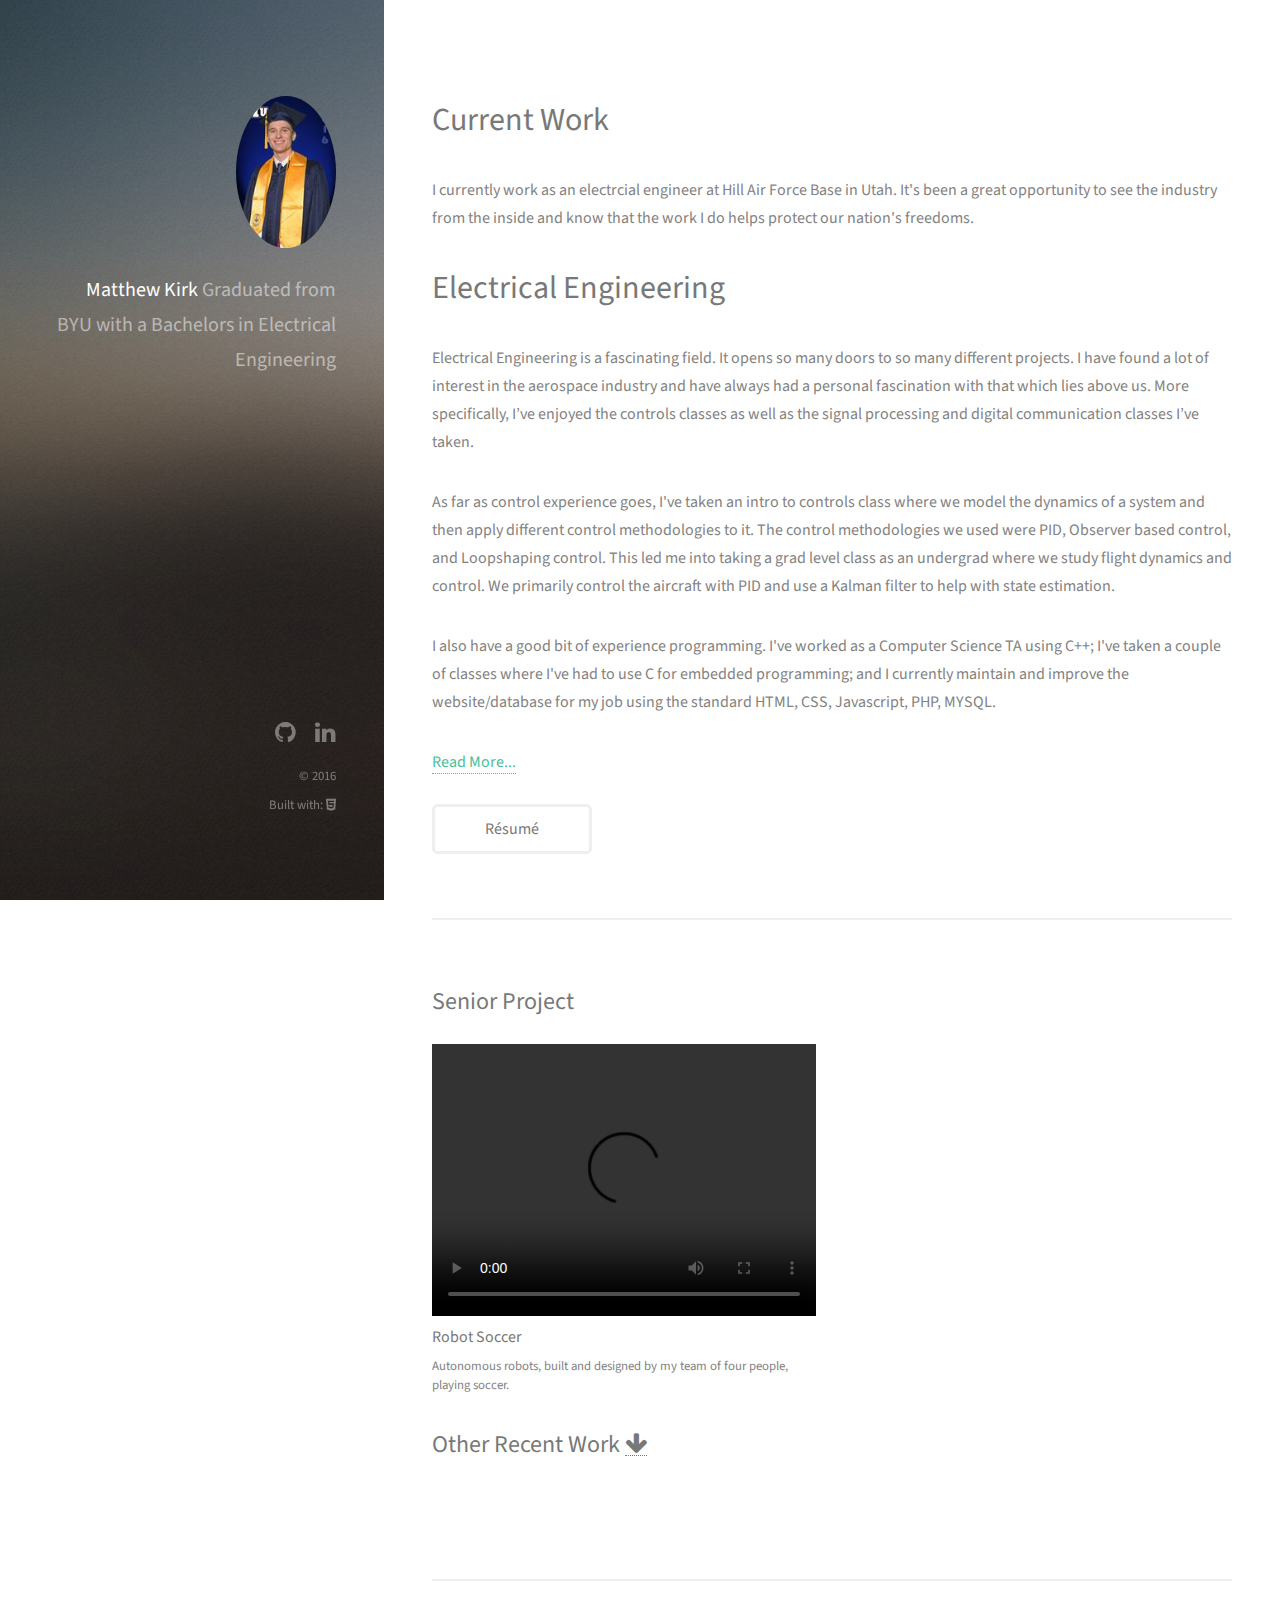
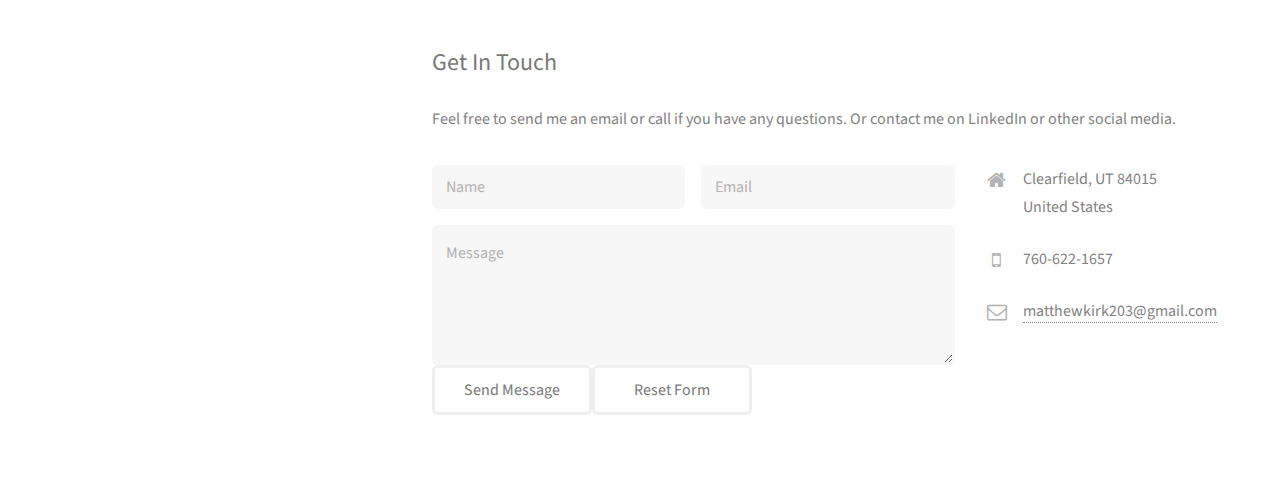
==== commit 4669dcda: "Added drop down for other recent work" ====
--- a/index.html
+++ b/index.html
@@ -72,8 +72,8 @@
 								<p>Autonomous robots, built and designed by my team of four people, playing soccer.</p>
 							</article>
 						</div>
-						<h2>Other Recent Work</h2>
-						<div class="row">
+						<h2>Other Recent Work <a class="fa fa-arrow-down" onclick="$('#otherWork').toggle()"></a></h2>
+						<div hidden id="otherWork" class="row">
 							<article class="6u$ 12u$(xsmall) work-item">
 								<a href="images/amplifier.png" class="image fit thumb"><img src="images/amplifier.png" alt="" /></a>
 								<h3>Four Stage Amplifier</h3>
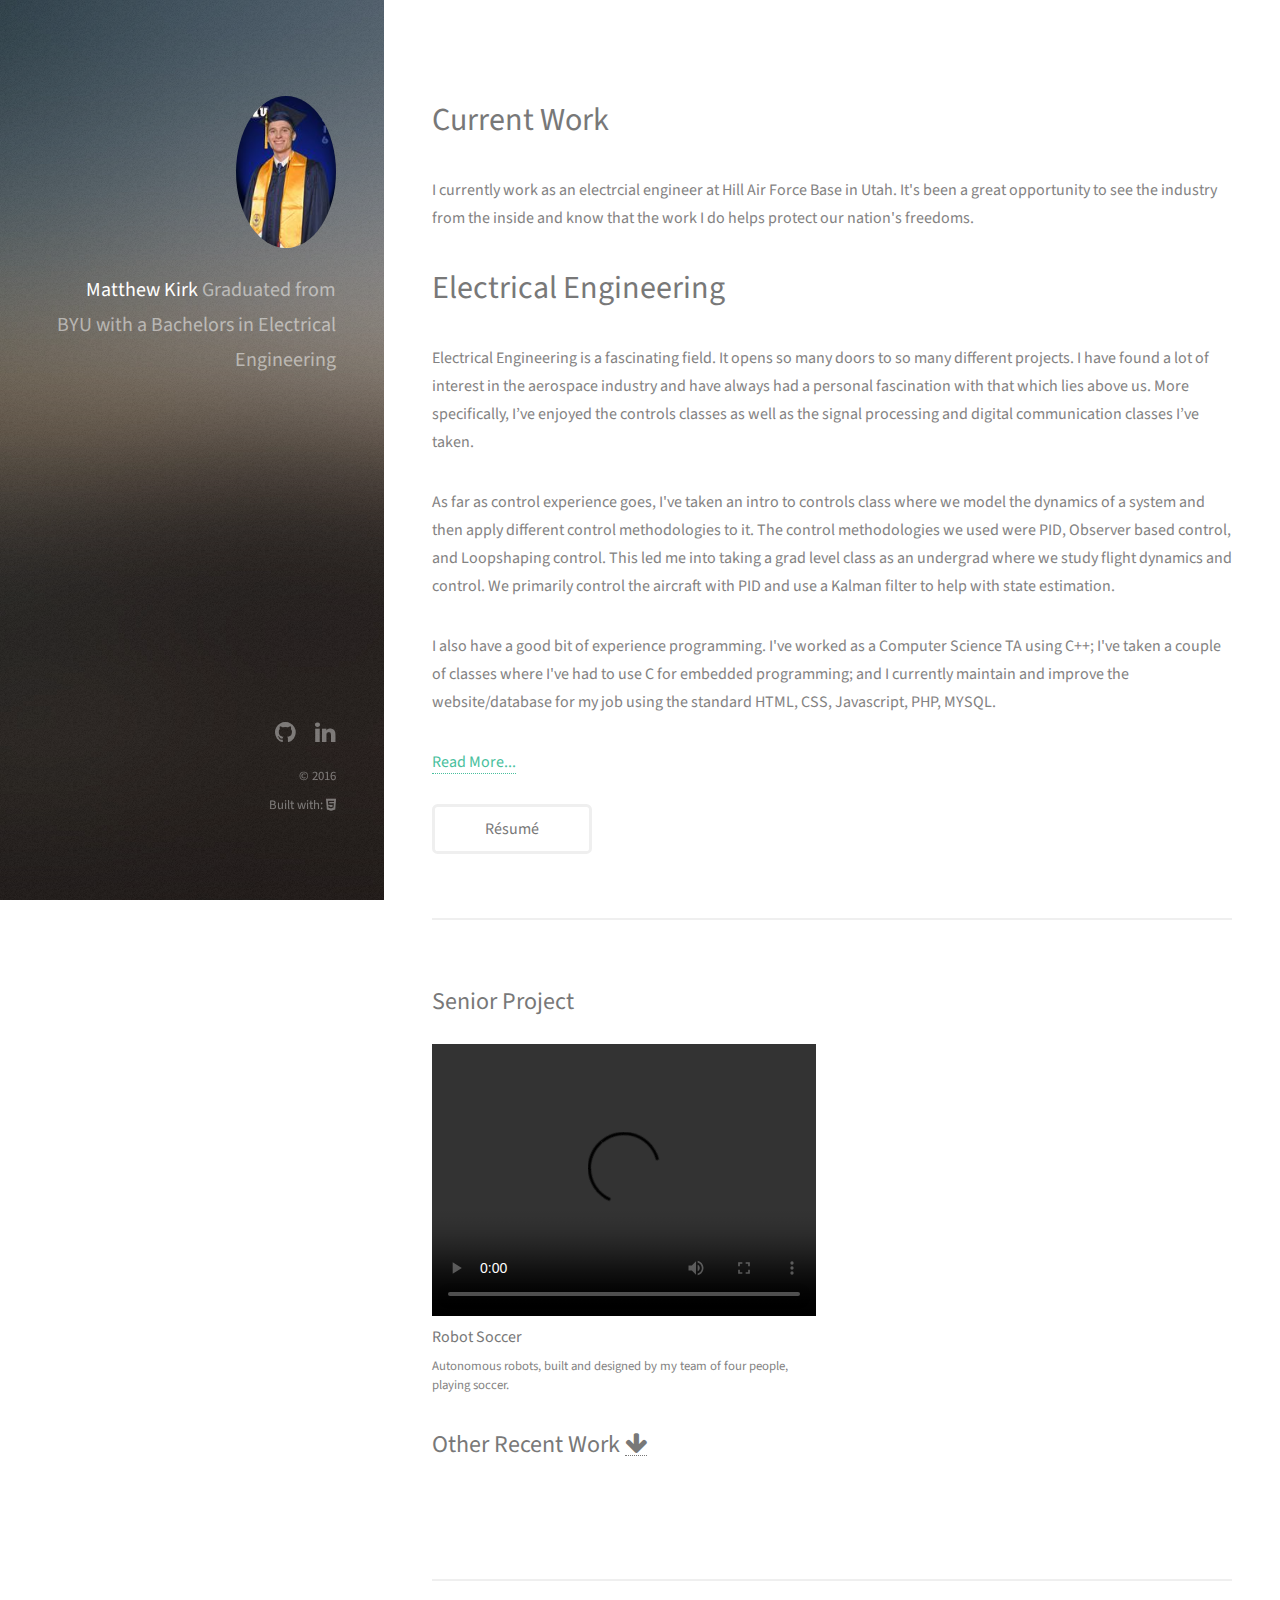
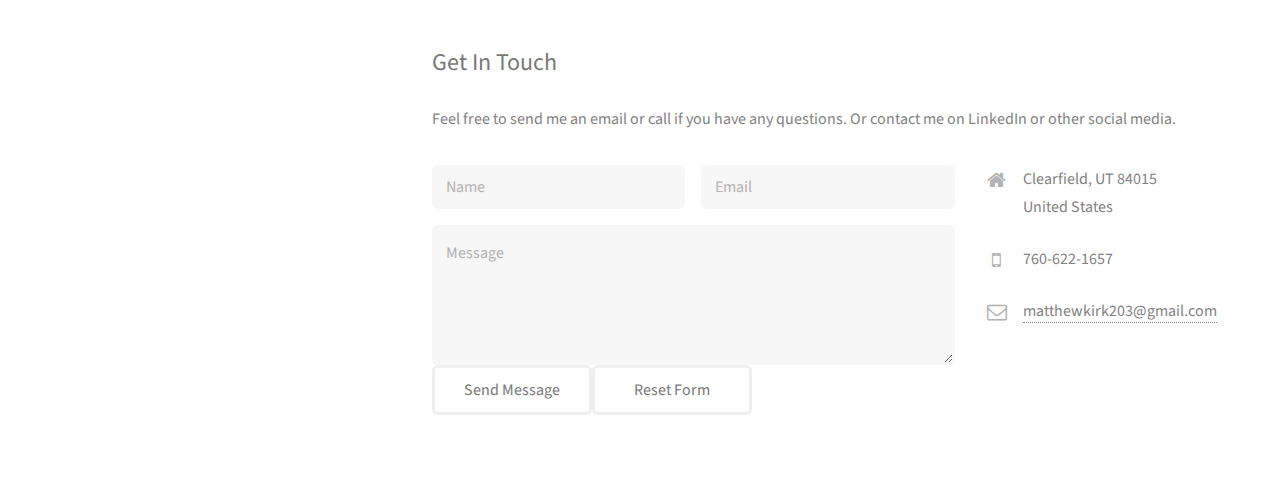
==== commit ddba5f39: "Added fade in and fade out to other work toggle" ====
--- a/index.html
+++ b/index.html
@@ -72,7 +72,7 @@
 								<p>Autonomous robots, built and designed by my team of four people, playing soccer.</p>
 							</article>
 						</div>
-						<h2>Other Recent Work <a class="fa fa-arrow-down" onclick="$('#otherWork').toggle()"></a></h2>
+						<h2>Other Recent Work <a class="fa fa-arrow-down" onclick="$('#otherWork').toggle(500);$(this).toggleClass('fa-arrow-down fa-arrow-up')"></a></h2>
 						<div hidden id="otherWork" class="row">
 							<article class="6u$ 12u$(xsmall) work-item">
 								<a href="images/amplifier.png" class="image fit thumb"><img src="images/amplifier.png" alt="" /></a>
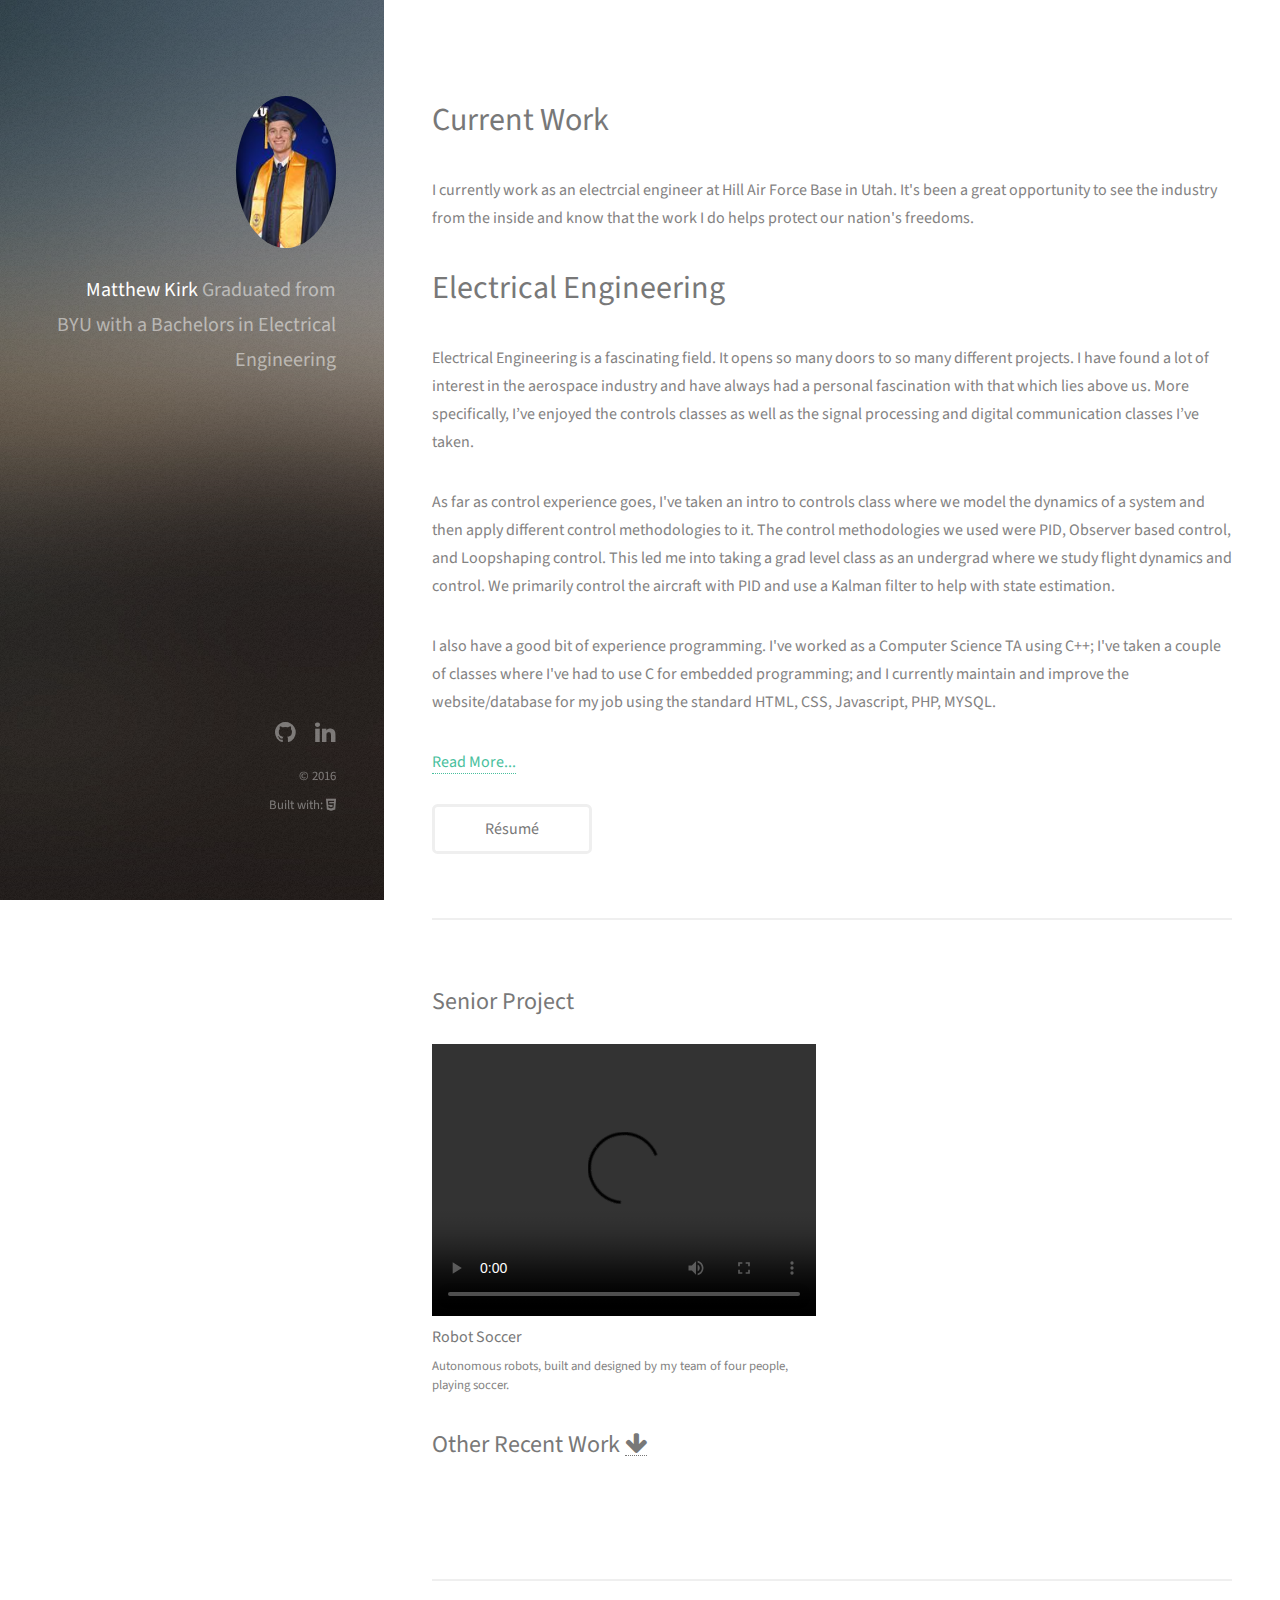
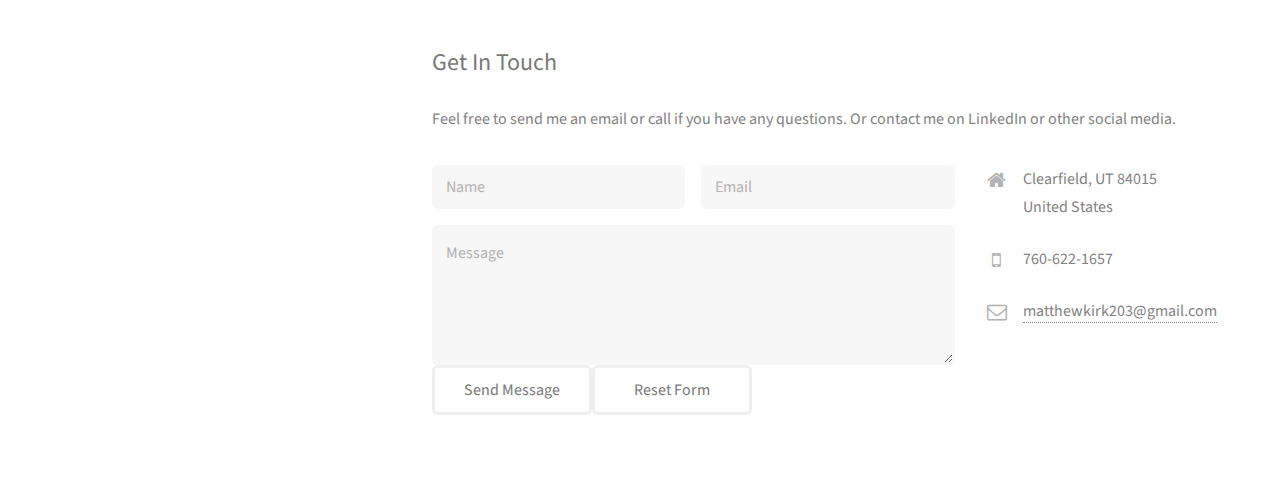
==== commit 4fd9f2e1: "added transition for showing and hiding text" ====
--- a/index.html
+++ b/index.html
@@ -39,7 +39,7 @@
 						<p>Electrical Engineering is a fascinating field. It opens so many doors to so many different projects. I have found a lot of interest in the aerospace industry and have always had a personal fascination with that which lies above us. More specifically, I’ve enjoyed the controls classes as well as the signal processing and digital communication classes I’ve taken.</p>
 						<p>As far as control experience goes, I've taken an intro to controls class where we model the dynamics of a system and then apply different control methodologies to it. The control methodologies we used were PID, Observer based control, and Loopshaping control. This led me into taking a grad level class as an undergrad where we study flight dynamics and control. We primarily control the aircraft with PID and use a Kalman filter to help with state estimation.</p>
 						<p>I also have a good bit of experience programming. I've worked as a Computer Science TA using C++; I've taken a couple of classes where I've had to use C for embedded programming; and I currently maintain and improve the website/database for my job using the standard HTML, CSS, Javascript, PHP, MYSQL.</p>
-						<a id="expand" href="javascript:void(0);" onclick="$('.more').toggle();$('#expand').toggleClass('active');">Read More...</a>
+						<a id="expand" href="javascript:void(0);" onclick="$('.more').toggle(500);$('#expand').toggleClass('active');">Read More...</a>
 						<p hidden class="more">The McKay School of Education is one of the colleges on BYU campus. I spent a lot of time working as a CSR (Computer Support Representative).</br></br>
 
 						The primary responsibility is supporting faculty and staff when they have issues with computers and technology; this can be anything from "how do I print" to "my computer won't turn on". Naturally, this lends itself to a lot of debugging and researching problems. Sometimes we can fix the problem, but sometimes we have to consult the University IT department, as we technically exist under them, so the problem may be with one of their services. If it's a hardware problem, we fix it if we can, but we will also ship things back to the manufacturer if it is under warranty.</br></br>
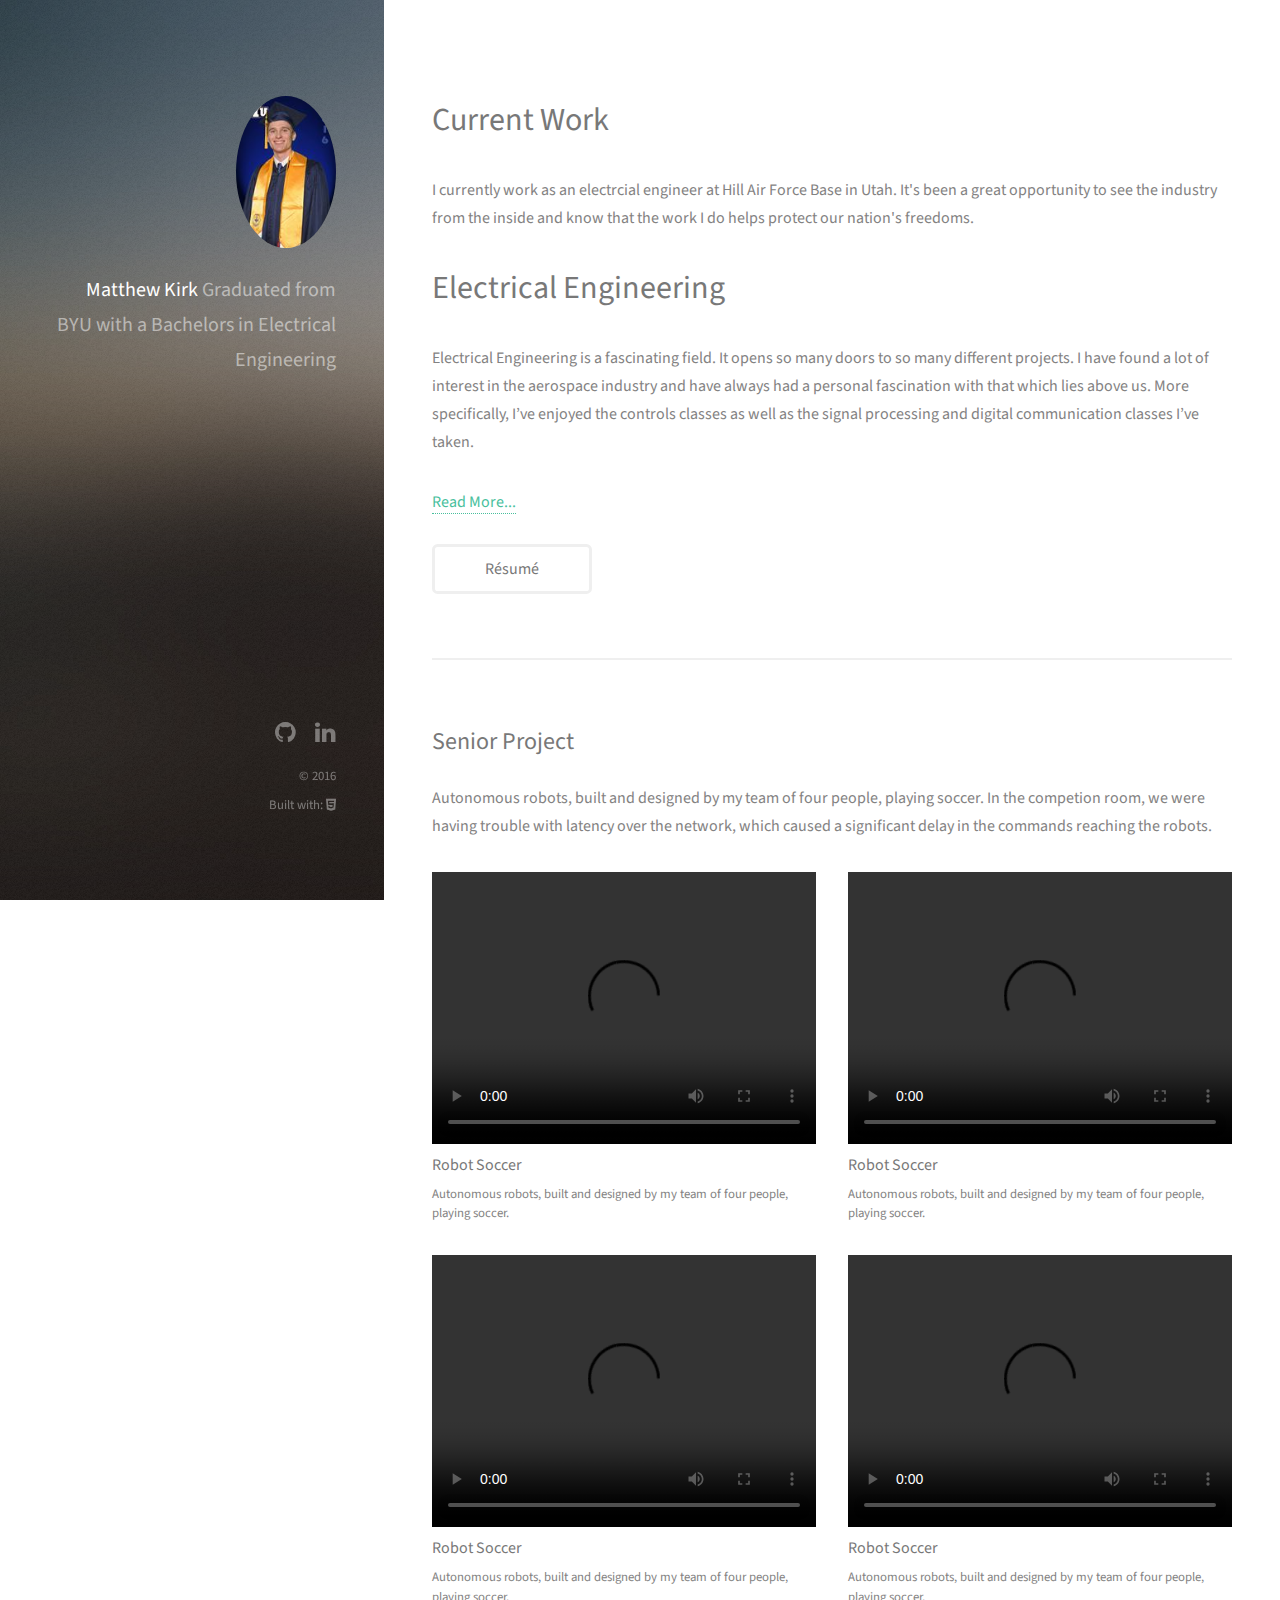
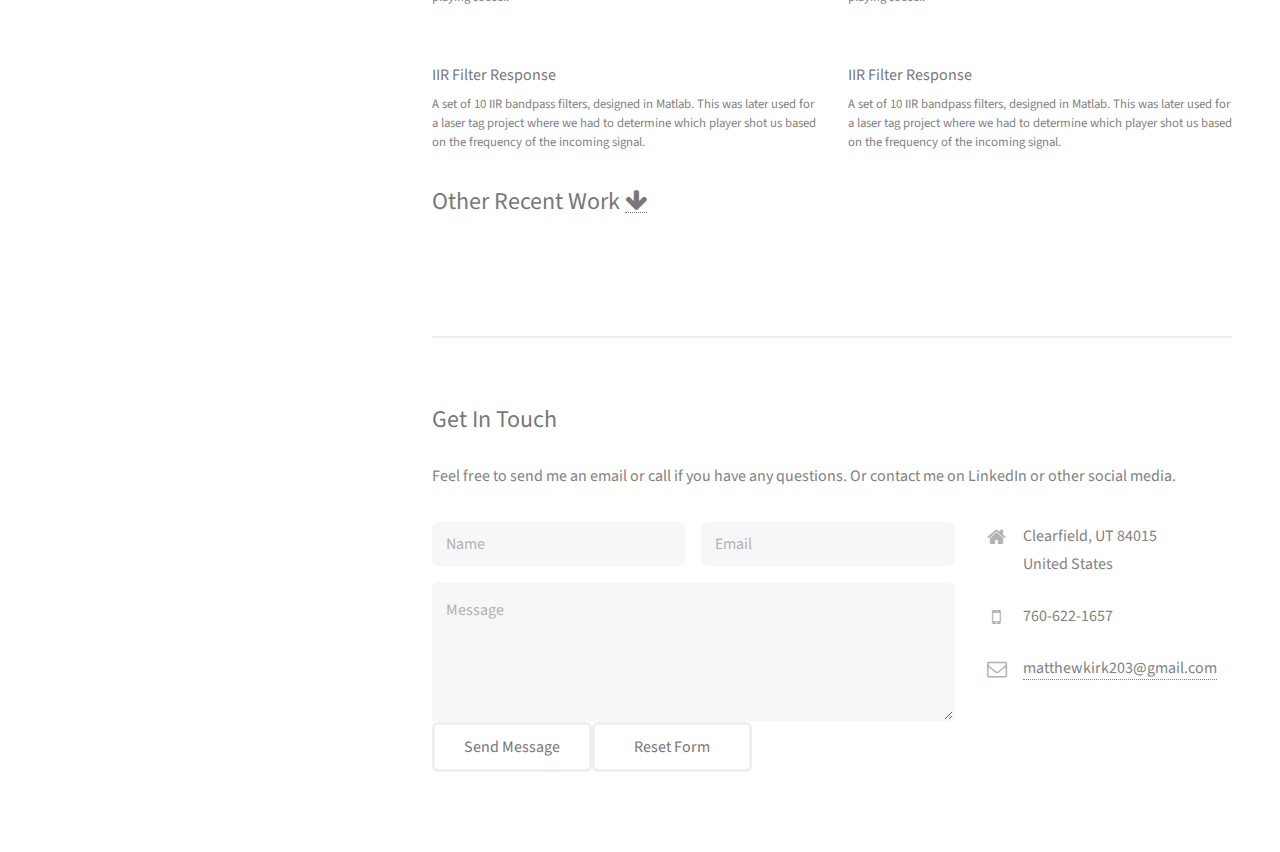
==== commit 2aa865a3: "added videos and dealt with commit corruption" ====
--- a/index.html
+++ b/index.html
@@ -37,10 +37,15 @@
 							<h2>Electrical Engineering</h2>
 						</header>
 						<p>Electrical Engineering is a fascinating field. It opens so many doors to so many different projects. I have found a lot of interest in the aerospace industry and have always had a personal fascination with that which lies above us. More specifically, I’ve enjoyed the controls classes as well as the signal processing and digital communication classes I’ve taken.</p>
-						<p>As far as control experience goes, I've taken an intro to controls class where we model the dynamics of a system and then apply different control methodologies to it. The control methodologies we used were PID, Observer based control, and Loopshaping control. This led me into taking a grad level class as an undergrad where we study flight dynamics and control. We primarily control the aircraft with PID and use a Kalman filter to help with state estimation.</p>
-						<p>I also have a good bit of experience programming. I've worked as a Computer Science TA using C++; I've taken a couple of classes where I've had to use C for embedded programming; and I currently maintain and improve the website/database for my job using the standard HTML, CSS, Javascript, PHP, MYSQL.</p>
+
 						<a id="expand" href="javascript:void(0);" onclick="$('.more').toggle(500);$('#expand').toggleClass('active');">Read More...</a>
-						<p hidden class="more">The McKay School of Education is one of the colleges on BYU campus. I spent a lot of time working as a CSR (Computer Support Representative).</br></br>
+						<p hidden class="more">
+
+						As far as control experience goes, I've taken an intro to controls class where we model the dynamics of a system and then apply different control methodologies to it. The control methodologies we used were PID, Observer based control, and Loopshaping control. This led me into taking a grad level class as an undergrad where we study flight dynamics and control. We primarily control the aircraft with PID and use a Kalman filter to help with state estimation.</br></br>
+
+						I also have a good bit of experience programming. I've worked as a Computer Science TA using C++; I've taken a couple of classes where I've had to use C for embedded programming; and I currently maintain and improve the website/database for my job using the standard HTML, CSS, Javascript, PHP, MYSQL.</br></br>
+
+						The McKay School of Education is one of the colleges on BYU campus. I spent a lot of time working as a CSR (Computer Support Representative).</br></br>
 
 						The primary responsibility is supporting faculty and staff when they have issues with computers and technology; this can be anything from "how do I print" to "my computer won't turn on". Naturally, this lends itself to a lot of debugging and researching problems. Sometimes we can fix the problem, but sometimes we have to consult the University IT department, as we technically exist under them, so the problem may be with one of their services. If it's a hardware problem, we fix it if we can, but we will also ship things back to the manufacturer if it is under warranty.</br></br>
 
@@ -62,14 +67,49 @@
 				<!-- Two -->
 					<section id="two">
 						<h2>Senior Project</h2>
+						<p>Autonomous robots, built and designed by my team of four people, playing soccer. In the competion room, we were having trouble with latency over the network, which caused a significant delay in the commands reaching the robots. </p>
 						<div class="row">
 							<article class="6u 12u$(xsmall) work-item">
 								<video width="100%" height="272" controls>
-									<source src="images/tictactoe.mp4" type="video/mp4">
+									<source src="images/soccer1.mp4" type="video/mp4">
 									No video :(
 								</video>
 								<h3>Robot Soccer</h3>
 								<p>Autonomous robots, built and designed by my team of four people, playing soccer.</p>
+							</article>
+							<article class="6u 12u$(xsmall) work-item">
+								<video width="100%" height="272" controls>
+									<source src="images/soccer2_small.m4v" type="video/mp4">
+									No video :(
+								</video>
+								<h3>Robot Soccer</h3>
+								<p>Autonomous robots, built and designed by my team of four people, playing soccer.</p>
+							</article>
+							<article class="6u 12u$(xsmall) work-item">
+								<video width="100%" height="272" controls>
+									<source src="images/robot_square.mp4" type="video/mp4">
+									No video :(
+								</video>
+								<h3>Robot Soccer</h3>
+								<p>Autonomous robots, built and designed by my team of four people, playing soccer.</p>
+							</article>
+							<article class="6u 12u$(xsmall) work-item">
+								<video width="100%" height="272" controls>
+									<source src="images/robot_stall.m4v" type="video/mp4">
+									No video :(
+								</video>
+								<h3>Robot Soccer</h3>
+								<p>Autonomous robots, built and designed by my team of four people, playing soccer.</p>
+							</article>
+							<article class="6u 12u$(xsmall) work-item">
+								<a href="images/robot2.jpg" class="image fit thumb"><img src="images/robot2.jpg" alt="" /></a>
+								<h3>IIR Filter Response</h3>
+								<p>A set of 10 IIR bandpass filters, designed in Matlab. This was later used for a laser tag project where we had to determine which player shot us based on the frequency of the incoming signal.</p>
+							</article>
+							<article class="6u 12u$(xsmall) work-item">
+								<a href="images/robot3.jpg" class="image fit thumb"><img src="images/robot3.jpg" alt="" /></a>
+								<h3>IIR Filter Response</h3>
+								<p>A set of 10 IIR bandpass filters, designed in Matlab. This was later used for a laser tag project where we had to determine which player shot us based on the frequency of the incoming signal.</p>
 							</article>
 						</div>
 						<h2>Other Recent Work <a class="fa fa-arrow-down" onclick="$('#otherWork').toggle(500);$(this).toggleClass('fa-arrow-down fa-arrow-up')"></a></h2>
